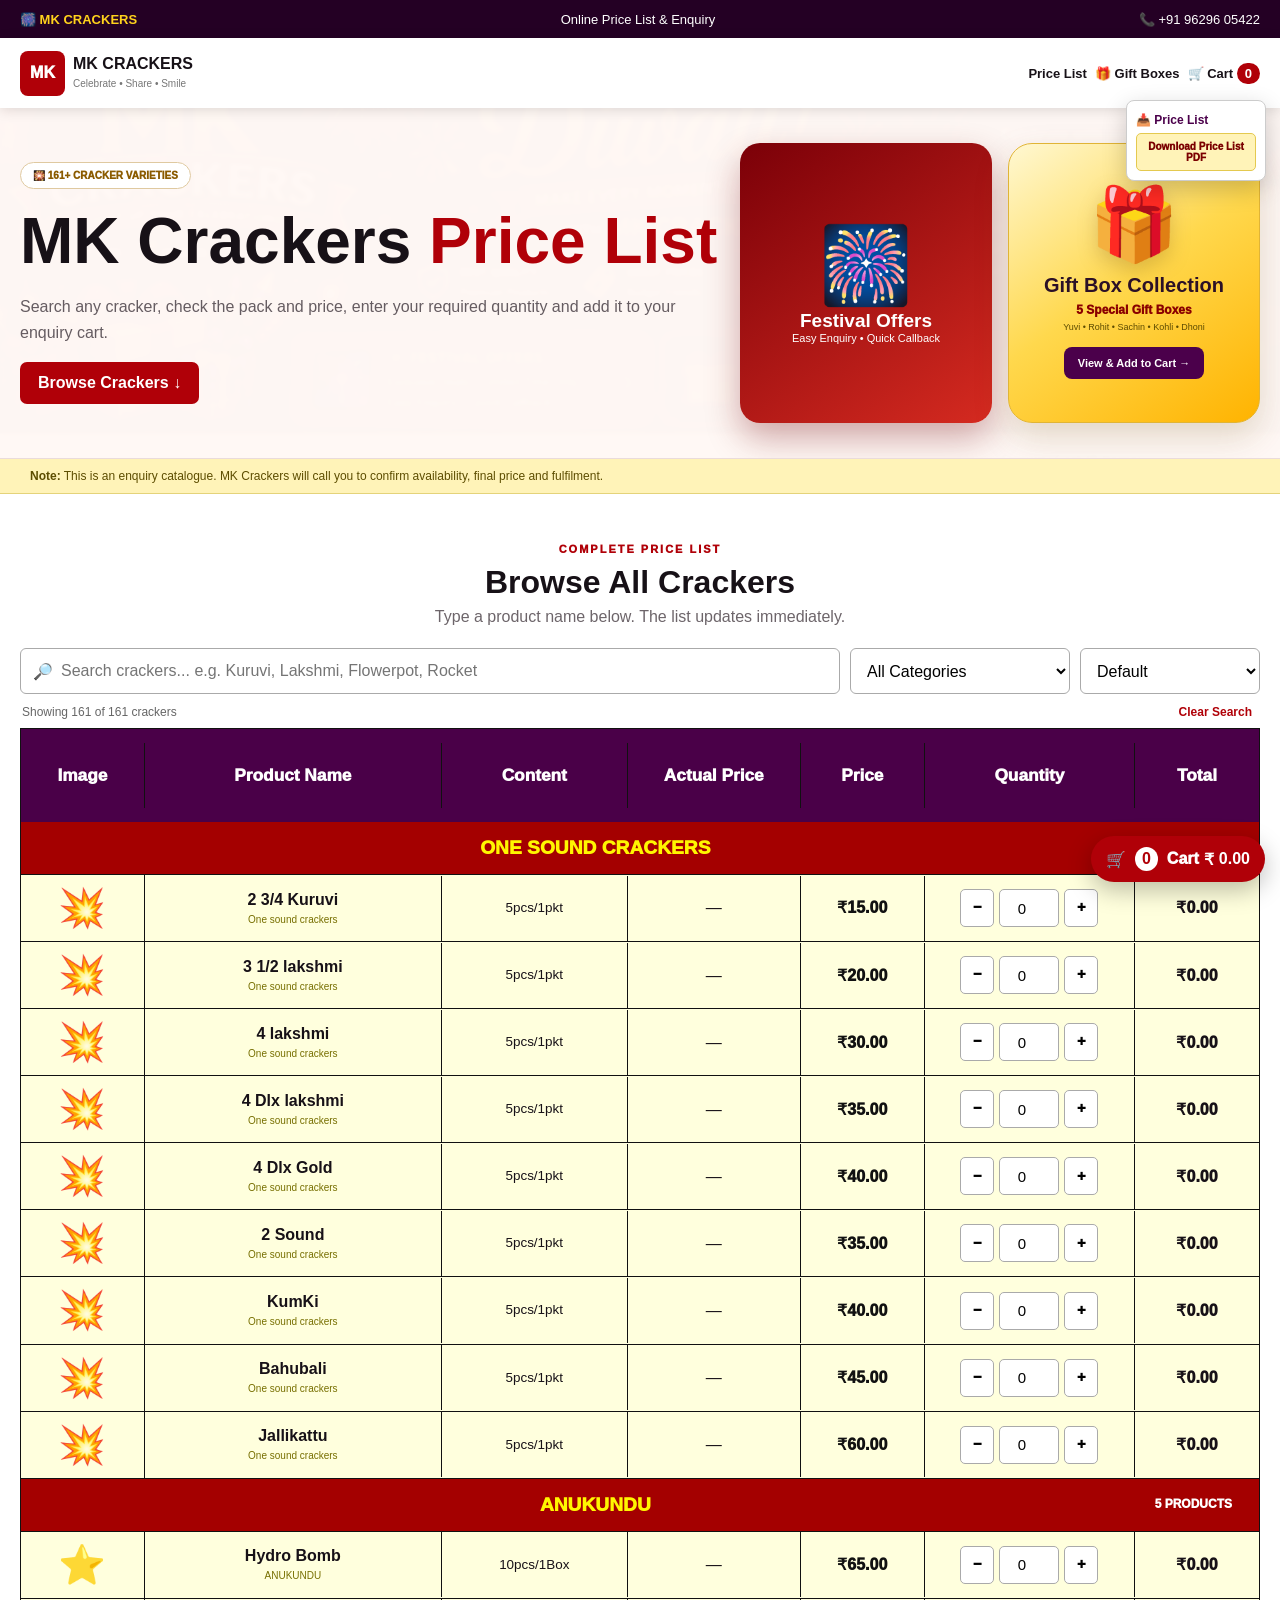
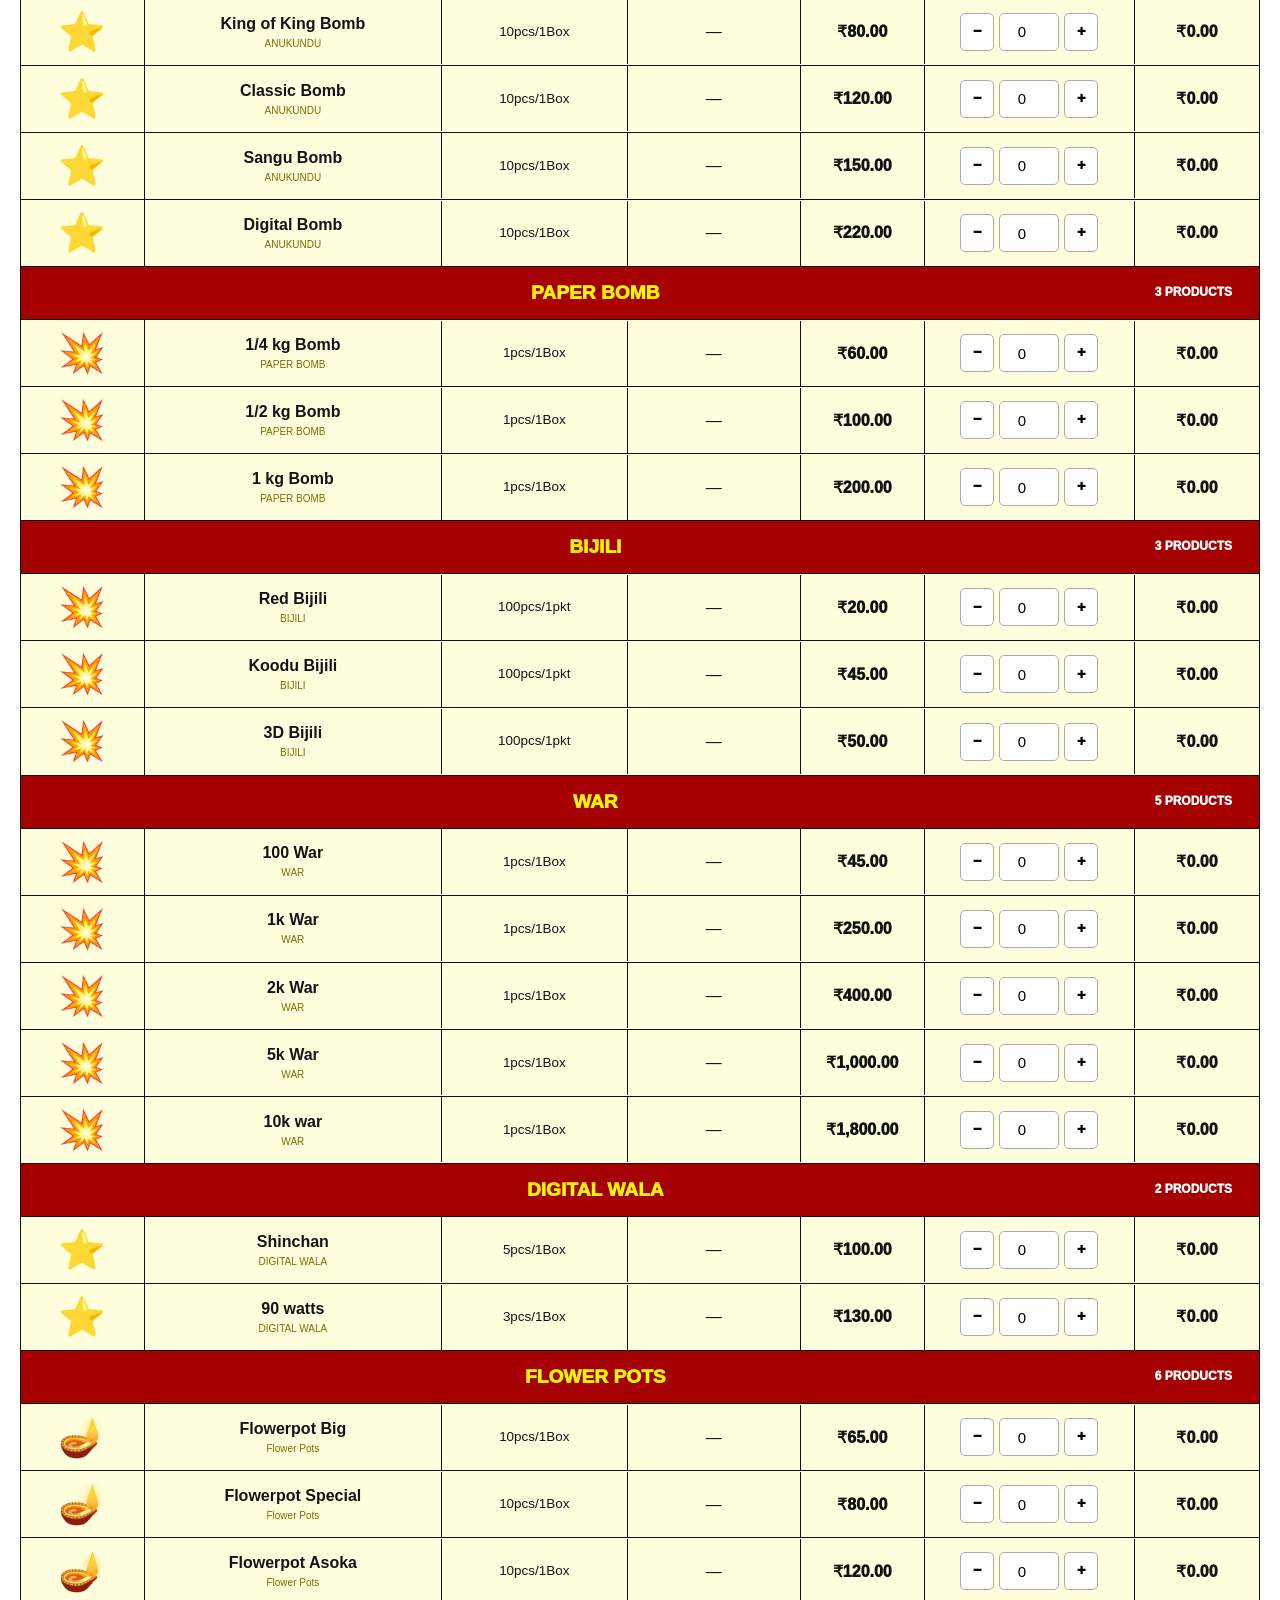
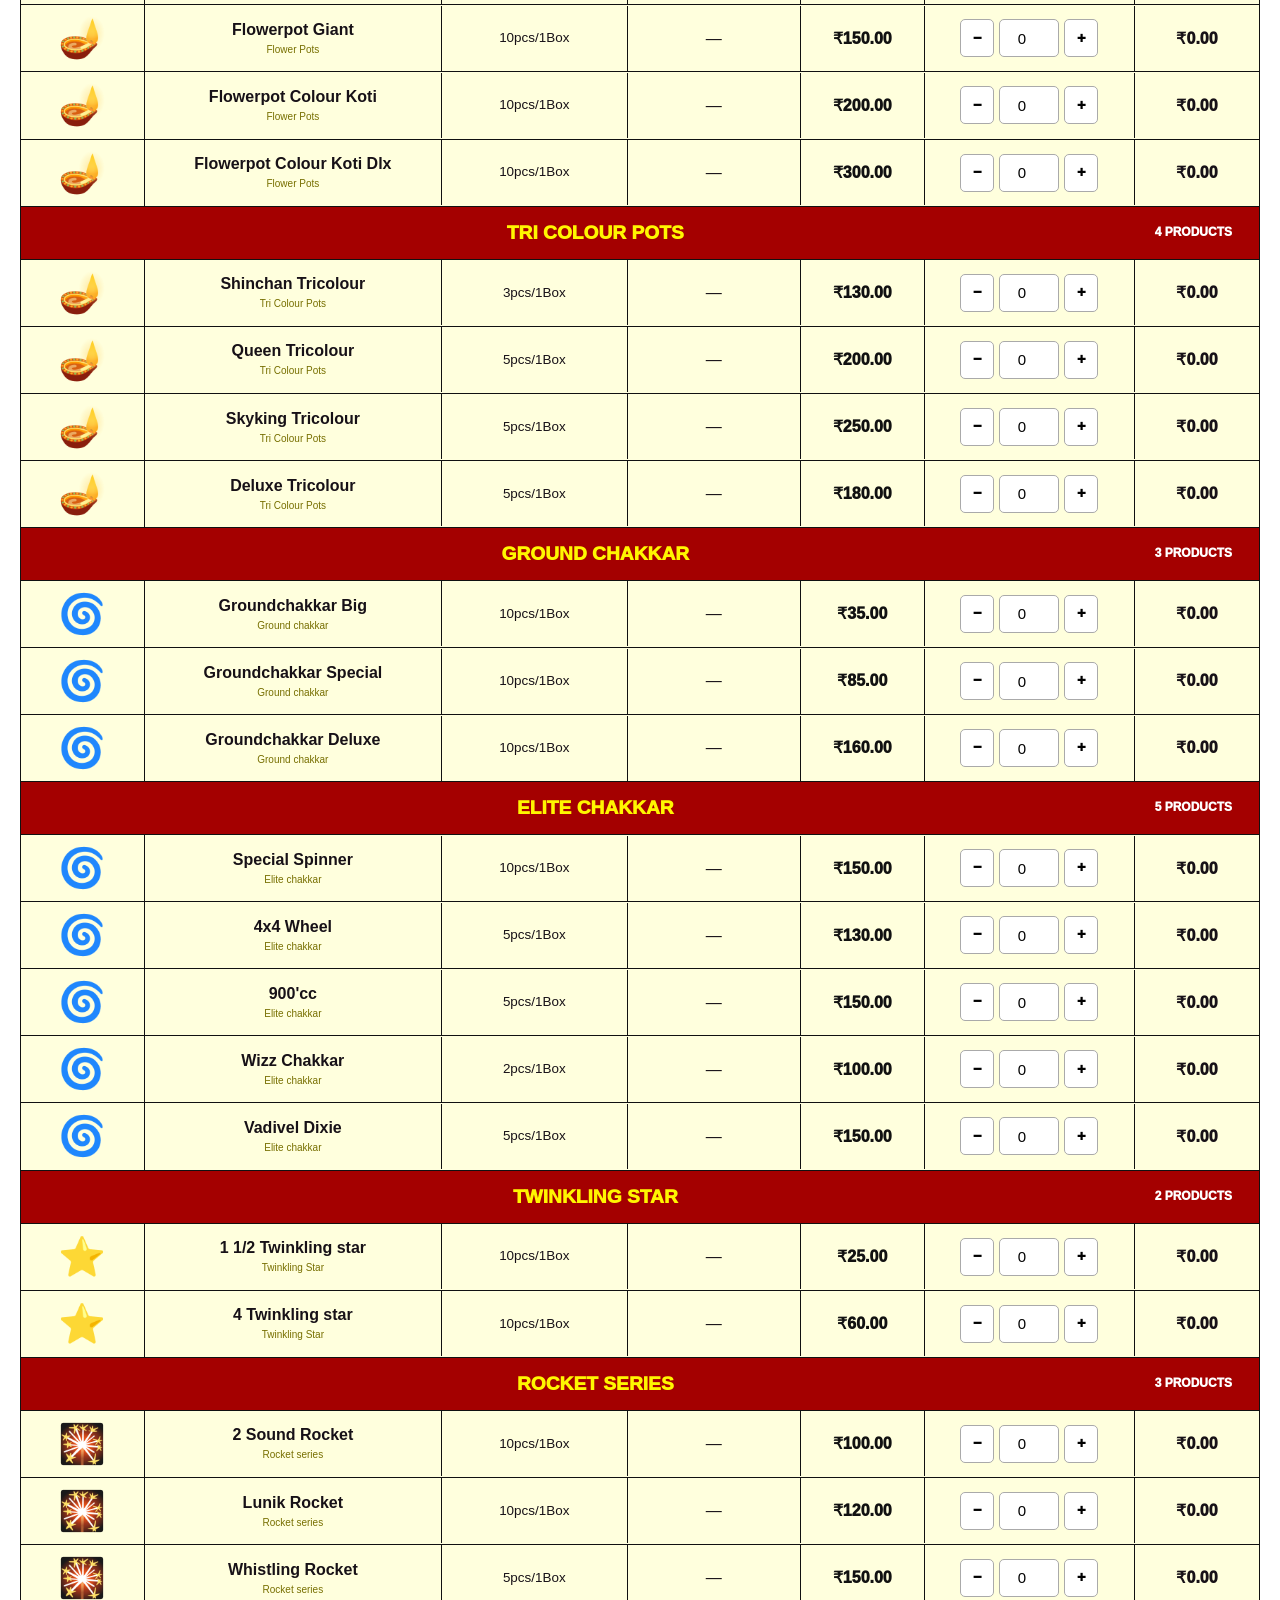
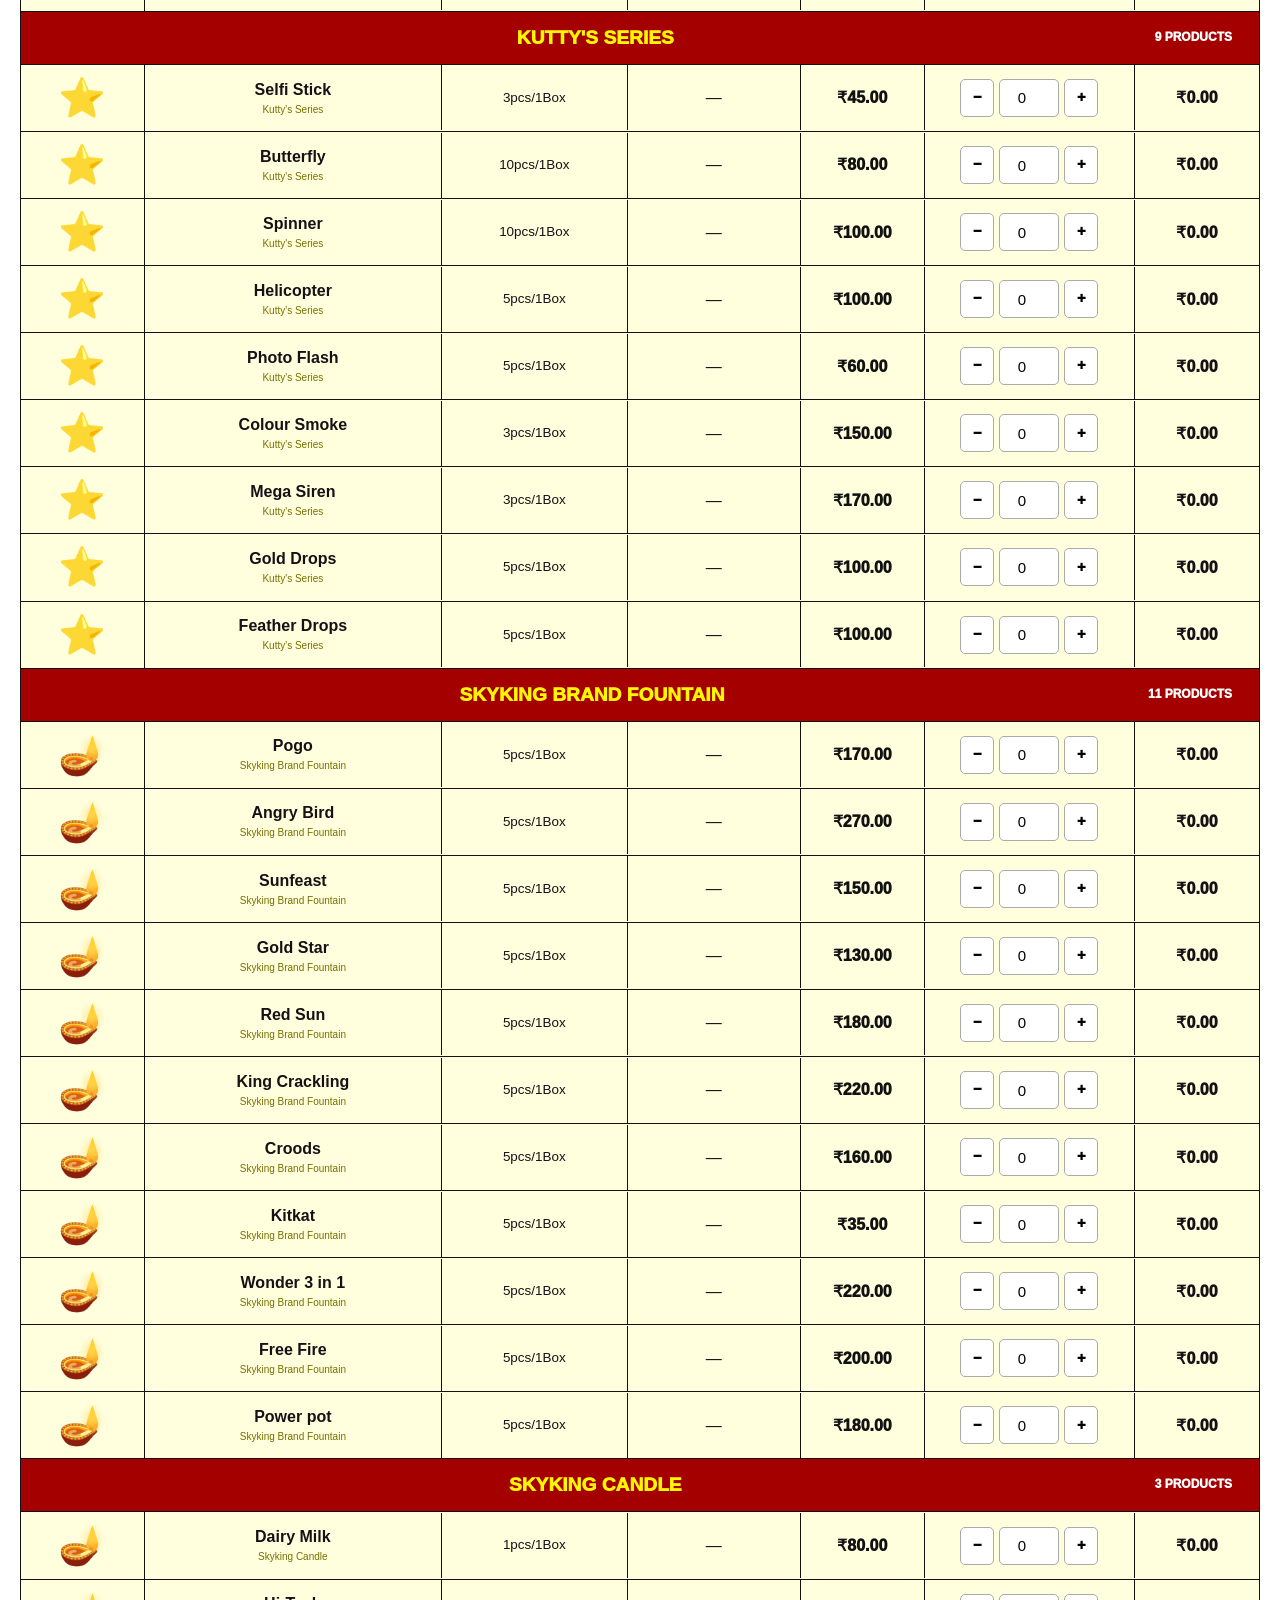
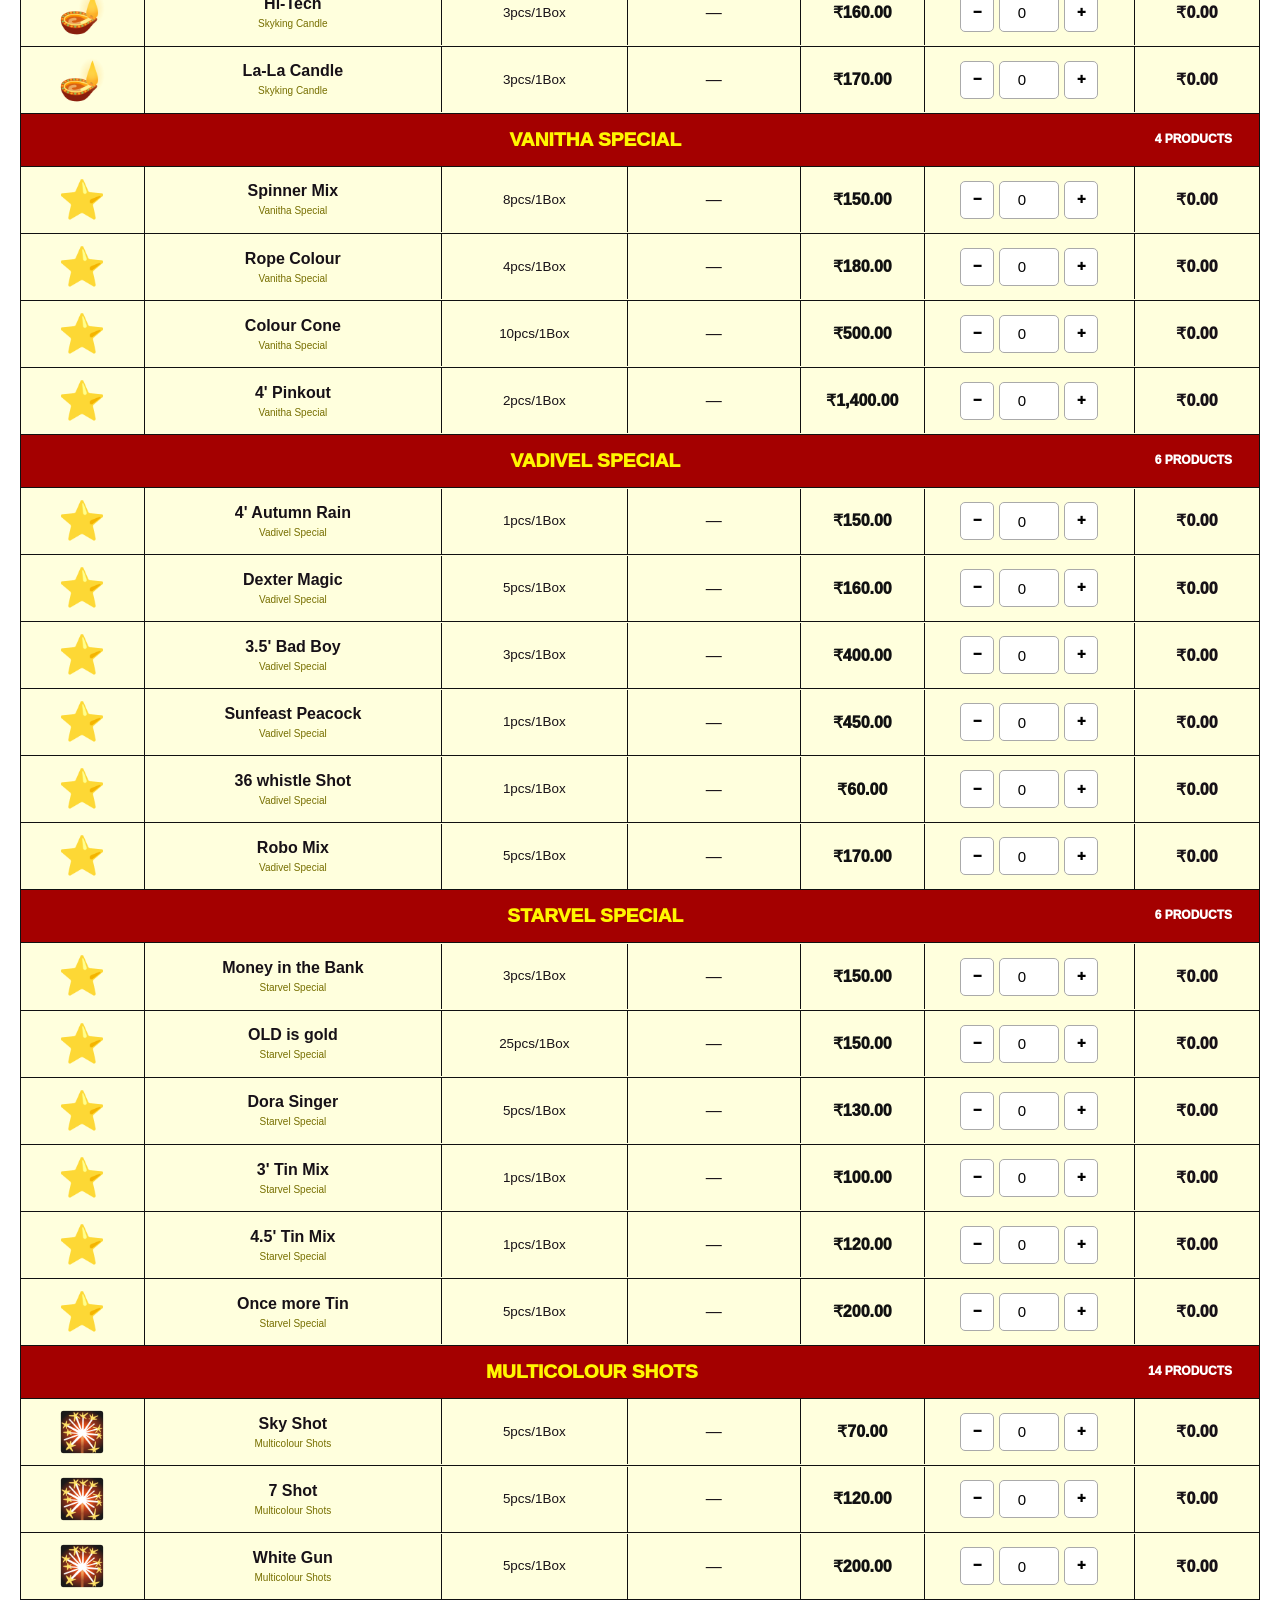
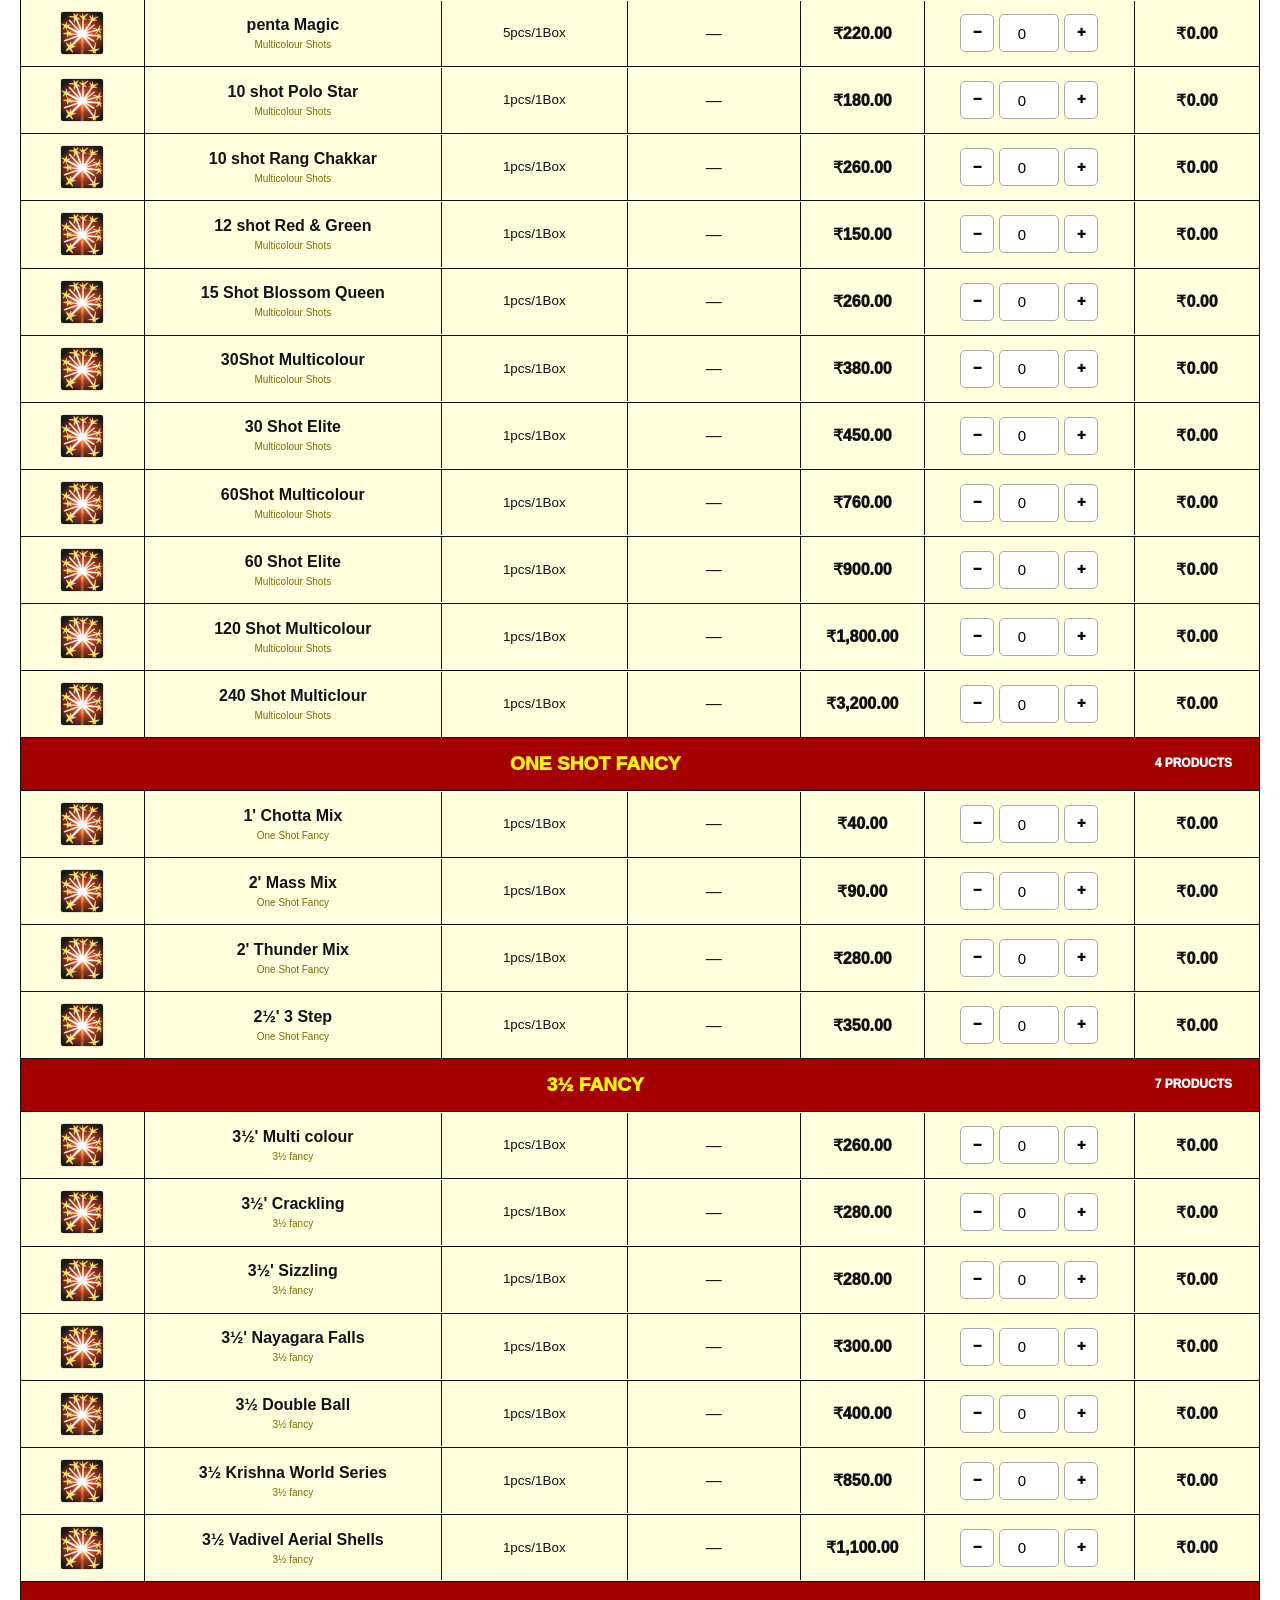
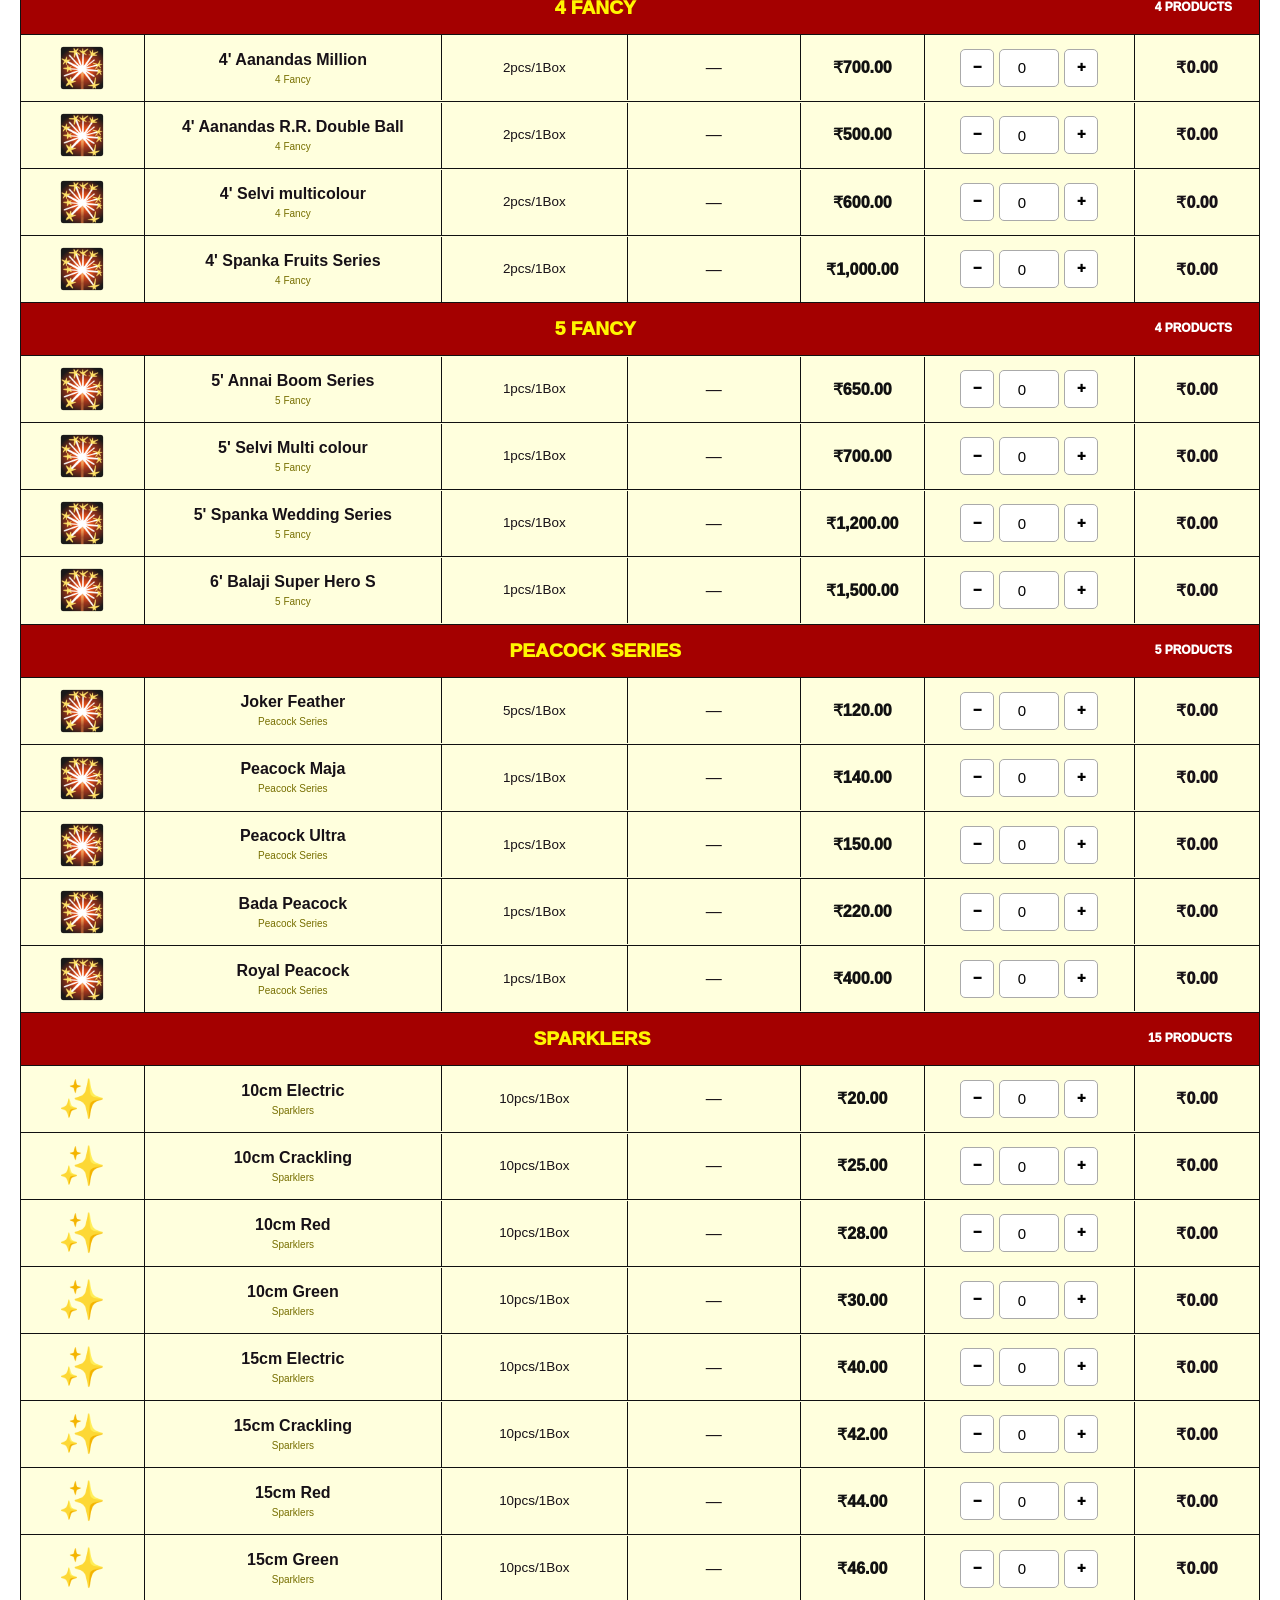
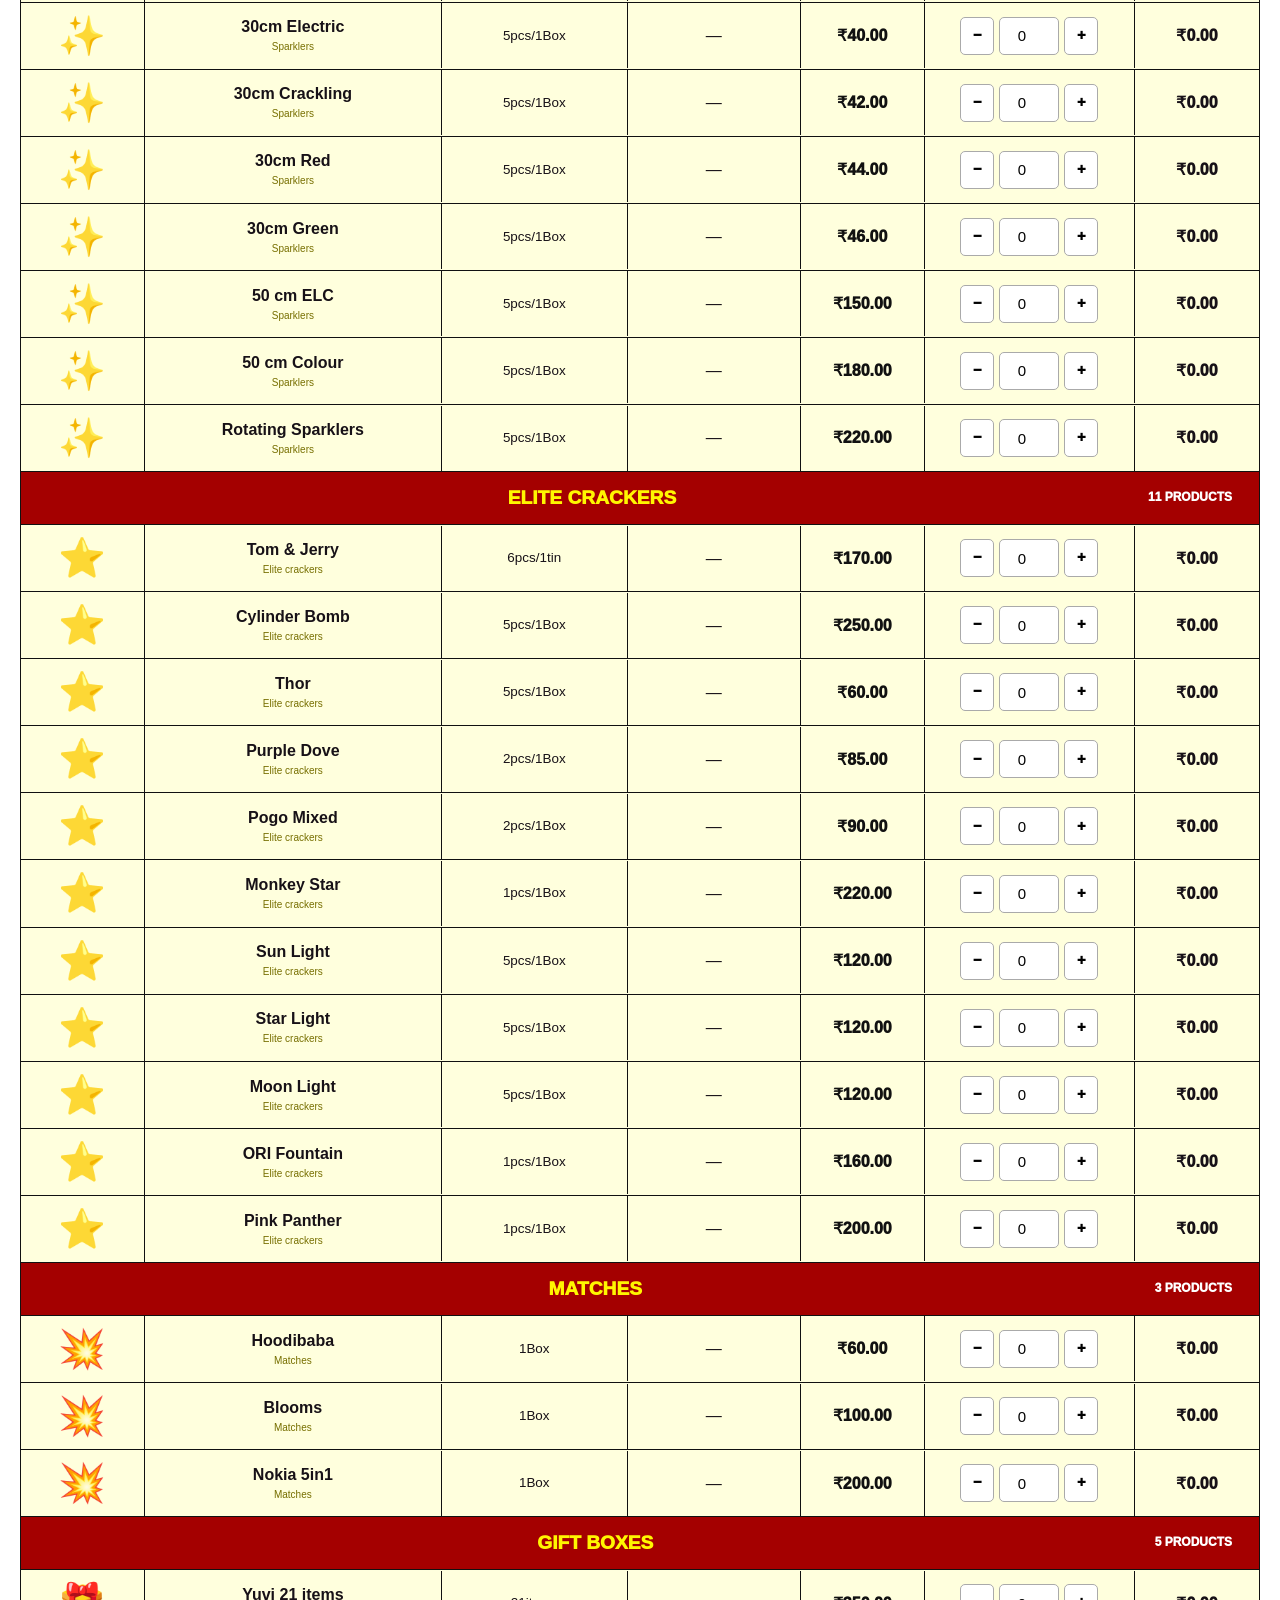
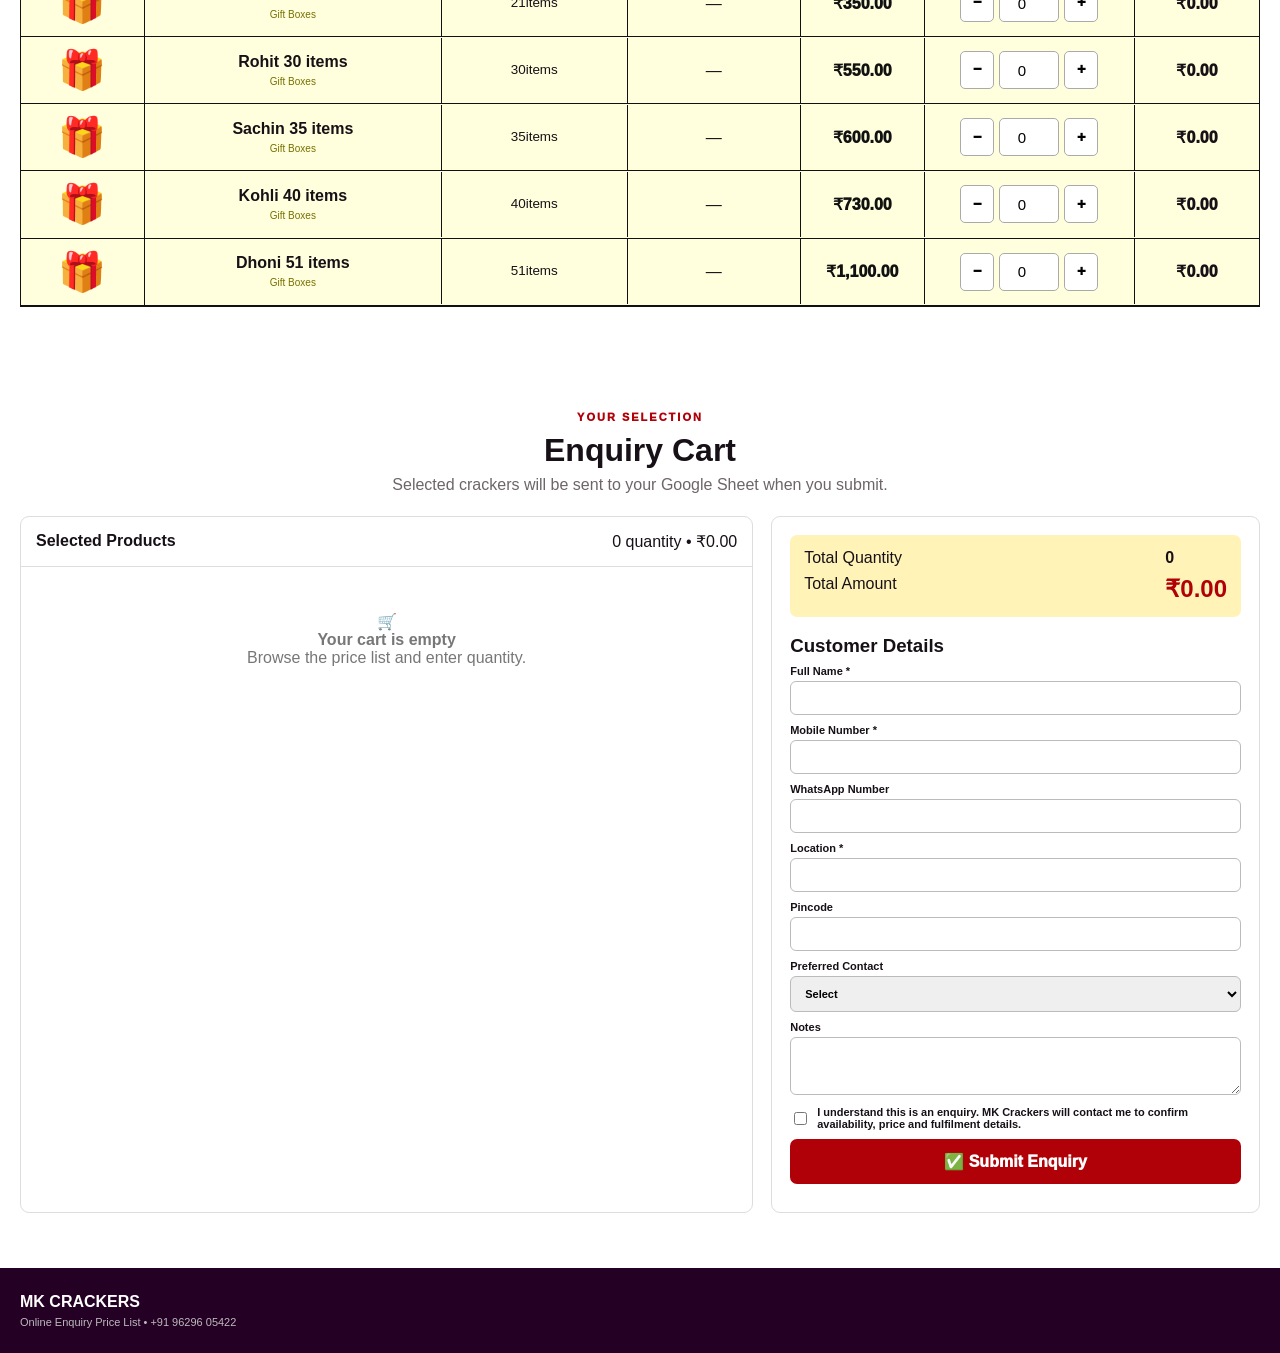
==== index.html @ d544cf17 "Add files via upload" ====
<!doctype html>
<html lang="en">
<head>
<meta charset="utf-8">
<meta name="viewport" content="width=device-width,initial-scale=1">
<title>MK Crackers | Price List</title>
<link rel="stylesheet" href="style.css">

<style>
/* ===== FESTIVAL OFFERS + GIFT BOX SIDE CARD ===== */
.hero-inner{display:grid!important;grid-template-columns:1fr 520px!important;gap:22px!important;align-items:center!important}
.hero-side-cards{display:grid;grid-template-columns:1fr 1fr;gap:16px;align-items:stretch}
.hero-side-cards .hero-art{width:auto;height:280px;min-width:0}
.gift-hero-card{
height:280px;border-radius:24px;border:1px solid #e0b436;
background:linear-gradient(145deg,#fff8d2 0%,#ffd84d 48%,#ffb300 100%);
color:#2b1027;display:flex;flex-direction:column;align-items:center;justify-content:center;
text-align:center;padding:20px;position:relative;overflow:hidden;
box-shadow:0 15px 35px rgba(105,70,0,.18);transition:.25s
}
.gift-hero-card:hover{transform:translateY(-6px) scale(1.01);box-shadow:0 20px 45px rgba(105,70,0,.28)}
.gift-hero-icon{font-size:72px;line-height:1;filter:drop-shadow(0 8px 10px rgba(80,40,0,.2));z-index:1}
.gift-hero-card strong{font-size:20px;margin-top:14px;z-index:1}
.gift-hero-card span{font-size:12px;font-weight:1000;color:#8a0000;margin-top:6px;z-index:1}
.gift-hero-card small{font-size:9px;color:#5d4b00;margin-top:5px;z-index:1}
.gift-hero-card b{margin-top:15px;background:#4b004b;color:#fff;padding:10px 14px;border-radius:8px;font-size:11px;z-index:1}
.gift-hero-glow{position:absolute;top:-20px;right:12px;font-size:35px;color:#fff;opacity:.8}
@media(max-width:1050px){.hero-inner{grid-template-columns:1fr!important}.hero-side-cards{max-width:620px;width:100%;margin:0 auto}}
@media(max-width:600px){.hero-side-cards{grid-template-columns:1fr}.hero-side-cards .hero-art,.gift-hero-card{height:230px}.gift-hero-icon{font-size:55px}}
</style>

<style id="mk-clean-diwali-background">
/* MK Crackers: festive artwork used ONLY as the page background */
html,body{max-width:100%;overflow-x:hidden}
body{
  background:
    linear-gradient(rgba(255,255,255,.91),rgba(255,255,255,.95)),
    url("mk-diwali-background.png") center top / cover fixed no-repeat !important;
}
.top-strip,.site-header{
  position:relative;
  z-index:30;
}
.hero{
  background:rgba(255,248,244,.88)!important;
  backdrop-filter:blur(2px);
}
.catalogue,.cart-section{
  position:relative;
  z-index:2;
}
.search-panel,.table-wrap,.cart-section{
  background:rgba(255,255,255,.96)!important;
}
.product-row{
  background:rgba(255,255,220,.97)!important;
}
.floating-download{
  z-index:40;
}
footer{
  position:relative;
  z-index:2;
}
@media(max-width:760px){
  body{
    background-attachment:scroll!important;
    background-position:center top!important;
    background-size:auto 760px!important;
  }
}
</style>

</head>
<body>
<div class="top-strip"><div class="container strip-inner">
  <b>🎆 MK CRACKERS</b><span>Online Price List & Enquiry</span>
  <a href="tel:+919629605422">📞 +91 96296 05422</a>
</div></div>

<header class="site-header"><div class="container header-inner">
  <a class="logo" href="#top"><div class="logo-mark">MK</div><div><strong>MK CRACKERS</strong><small>Celebrate • Share • Smile</small></div></a>
  <nav>
    <a href="#catalogue">Price List</a>
    <a href="gift-boxes.html">🎁 Gift Boxes</a>
    <a href="#cart">🛒 Cart <b id="navCount">0</b></a>
  </nav>
  <button class="menu" id="menuBtn">☰</button>
</div></header>



<section class="hero" id="top">
  <div class="container hero-inner">
    <div>
      <div class="badge">🎇 161+ CRACKER VARIETIES</div>
      <h1>MK Crackers <span>Price List</span></h1>
      <p>Search any cracker, check the pack and price, enter your required quantity and add it to your enquiry cart.</p>
      <a class="primary" href="#catalogue">Browse Crackers ↓</a>
    </div>
    <div class="hero-side-cards">
      <div class="hero-art">🎆<strong>Festival Offers</strong><small>Easy Enquiry • Quick Callback</small></div>
      <a class="gift-hero-card" href="gift-boxes.html" aria-label="Open Gift Box Collection">
        <div class="gift-hero-glow">✦</div>
        <div class="gift-hero-icon">🎁</div>
        <strong>Gift Box Collection</strong>
        <span>5 Special Gift Boxes</span>
        <small>Yuvi • Rohit • Sachin • Kohli • Dhoni</small>
        <b>View &amp; Add to Cart →</b>
      </a>
    </div>
  </div>
</section>

<div class="notice"><div class="container">
  <b>Note:</b> This is an enquiry catalogue. MK Crackers will call you to confirm availability, final price and fulfilment.
</div></div>

<section id="catalogue" class="catalogue">
<div class="container">
  <div class="title">
    <span>COMPLETE PRICE LIST</span>
    <h2>Browse All Crackers</h2>
    <p>Type a product name below. The list updates immediately.</p>
  </div>

  <div class="search-panel">
    <div class="search-box">🔎 <input id="search" type="search" autocomplete="off" placeholder="Search crackers... e.g. Kuruvi, Lakshmi, Flowerpot, Rocket"></div>
    <select id="category"><option value="all">All Categories</option></select>
    <select id="sort">
      <option value="default">Default</option>
      <option value="az">Name A-Z</option>
      <option value="low">Price Low → High</option>
      <option value="high">Price High → Low</option>
    </select>
  </div>

  <div class="result-info"><span id="resultCount"></span><button id="clearSearch" type="button">Clear Search</button></div>

  <div class="table-wrap" aria-label="MK Crackers Price List">
    <div class="table-head">
      <div>Image</div><div>Product Name</div><div>Content</div><div>Actual Price</div><div>Price</div><div>Quantity</div><div>Total</div>
    </div>
    <div id="productList"></div>
    <div id="dataError" style="display:none;padding:20px;background:#fff0f0;color:#900;text-align:center;font-weight:800">
      Product list could not be loaded. Please make sure <b>products.js</b> is uploaded in the same folder as <b>index.html</b>.
    </div>
  </div>
</div>
</section>

<section id="cart" class="cart-section">
<div class="container">
  <div class="title"><span>YOUR SELECTION</span><h2>Enquiry Cart</h2><p>Selected crackers will be sent to your Google Sheet when you submit.</p></div>
  <div class="cart-layout">
    <div class="cart-box">
      <div class="cart-header"><b>Selected Products</b><span id="cartSummary">0 items</span></div>
      <div id="cartItems"></div>
      <div id="emptyCart" class="empty">🛒<b>Your cart is empty</b><span>Browse the price list and enter quantity.</span></div>
    </div>
    <div class="checkout">
      <div class="totals"><span>Total Quantity</span><b id="totalQty">0</b><span>Total Amount</span><strong>₹<i id="grandTotal">0.00</i></strong></div>
      <h3>Customer Details</h3>
      <form id="enquiryForm">
        <label>Full Name *<input name="name" required></label>
        <label>Mobile Number *<input name="mobile" required inputmode="tel"></label>
        <label>WhatsApp Number<input name="whatsapp" inputmode="tel"></label>
        <label>Location *<input name="location" required></label>
        <label>Pincode<input name="pincode" inputmode="numeric"></label>
        <label>Preferred Contact<select name="contactPreference" required><option value="">Select</option><option>Phone Call</option><option>WhatsApp</option></select></label>
        <label>Notes<textarea name="notes" rows="3"></textarea></label>
        <label class="agree"><input type="checkbox" required><span>I understand this is an enquiry. MK Crackers will contact me to confirm availability, price and fulfilment details.</span></label>
        <button class="submit" type="submit">✅ Submit Enquiry</button>
      </form>
      <div id="result"></div>
    </div>
  </div>
</div>
</section>

<div class="floating-download">
  <b>📥 Price List</b>
  
  <a href="MK-Crackers-Price-List.pdf" download>Download Price List PDF</a>
</div>
<div class="floating-cart"><a href="#cart">🛒 <b id="floatCount">0</b> <span>Cart</span> ₹<strong id="floatTotal">0</strong></a></div>

<footer><div class="container"><b>MK CRACKERS</b><span>Online Enquiry Price List • +91 96296 05422</span></div></footer>

<script src="products.js"></script>
<script src="app.js"></script>
</body>
</html>
---- style.css ----
*{box-sizing:border-box}:root{--red:#b00008;--deep:#4b004b;--gold:#ffd21c;--yellow:#ffff75;--line:#222;--muted:#555}
body{margin:0;font-family:Arial,Helvetica,sans-serif;color:#171117;background:#fff}
a{text-decoration:none;color:inherit}button,input,select,textarea{font:inherit}
.container{width:100%;max-width:1450px;margin:auto;padding:0 18px}
.top-strip{background:#240024;color:#fff;font-size:13px}.strip-inner{height:38px;display:flex;justify-content:space-between;align-items:center}.strip-inner b{color:#ffd21c}
.site-header{background:#fff;position:sticky;top:0;z-index:50;box-shadow:0 2px 12px #0002}.header-inner{height:70px;display:flex;align-items:center;justify-content:space-between}
.logo{display:flex;gap:10px;align-items:center}.logo-mark{width:45px;height:45px;background:#b00008;color:#fff;border-radius:8px;display:grid;place-items:center;font-weight:1000}.logo strong{display:block}.logo small{color:#777;font-size:10px}nav{display:flex;gap:24px;font-weight:900;font-size:13px}nav b{background:#b00008;color:#fff;padding:3px 8px;border-radius:20px}.menu{display:none;border:0;background:none;font-size:25px}
.hero{background:linear-gradient(135deg,#fffbe8,#ffe8e8);border-bottom:1px solid #eadbdb}.hero-inner{min-height:300px;display:flex;justify-content:space-between;align-items:center;padding-top:35px;padding-bottom:35px}.badge{display:inline-block;background:#fff;border:1px solid #dfc9a0;border-radius:20px;padding:7px 12px;color:#8b5b00;font-size:10px;font-weight:1000}.hero h1{font-size:clamp(38px,5vw,64px);margin:15px 0 10px}.hero h1 span{color:#b00008}.hero p{max-width:680px;color:#655c61;line-height:1.6}.primary{display:inline-block;background:#b00008;color:#fff;padding:12px 18px;border-radius:7px;font-weight:900}.hero-art{width:280px;height:210px;border-radius:20px;background:linear-gradient(145deg,#7b0008,#d52a20);color:#fff;display:grid;place-items:center;align-content:center;font-size:75px;box-shadow:0 15px 35px #70000855}.hero-art strong{font-size:19px}.hero-art small{font-size:11px}
.notice{background:#fff3b8;border-bottom:1px solid #e4d37a;padding:10px;font-size:12px;color:#5d4d00}
.catalogue{padding:45px 0;background:#fff}.title{text-align:center;margin-bottom:22px}.title span{color:#b00008;font-size:11px;font-weight:1000;letter-spacing:2px}.title h2{margin:7px 0;font-size:32px}.title p{margin:0;color:#6d656a}
.search-panel{display:grid;grid-template-columns:1fr 220px 190px;gap:10px;margin-bottom:10px}.search-box{border:1px solid #aaa;border-radius:6px;padding:0 12px;display:flex;align-items:center;background:#fff}.search-box input{border:0;outline:0;width:100%;padding:13px 8px}.search-panel select{border:1px solid #aaa;border-radius:6px;padding:12px;background:#fff}
.result-info{display:flex;justify-content:space-between;align-items:center;margin:8px 0;font-size:12px;color:#666}.result-info button{border:0;background:none;color:#b00008;font-weight:900;cursor:pointer}
.table-wrap{border:1px solid #111;overflow:hidden}.table-head,.product-row{display:grid;grid-template-columns:130px minmax(260px,1.8fr) 180px 170px 130px 300px 140px;align-items:center}
.table-head{background:#4a0048;color:#fff;font-size:22px;font-weight:1000;text-align:center;padding:14px 0}.table-head>div,.product-row>div{border-right:1px solid #111;min-height:65px;display:flex;align-items:center;justify-content:center}.table-head>div:last-child,.product-row>div:last-child{border-right:0}
.category-head{grid-column:1/-1;background:#a40000;color:#fff600;text-align:center;font-size:21px;font-weight:1000;padding:15px;border-bottom:1px solid #111;text-transform:uppercase}.category-head span{float:right;font-size:12px;color:#fff;margin:3px 12px 0 0}
.product-row{background:#ffff7a;border-bottom:1px solid #111;font-size:18px}.product-row>div{padding:10px}.prod-img{font-size:48px}.prod-name{flex-direction:column;text-align:center;line-height:1.25}.prod-name small{font-size:10px;color:#776f00;margin-top:4px}.content{font-size:16px}.actual{font-size:18px}.actual s{color:#111}.price{font-size:20px;font-weight:1000;color:#111}.qty-control{display:flex!important;gap:8px}.qty-control button{width:35px;height:38px;border:1px solid #aaa;background:#fff;border-radius:5px;font-weight:1000;cursor:pointer}.qty-control input{width:100px;height:38px;border:1px solid #aaa;border-radius:5px;text-align:center;background:#fff;font-size:17px}.line-total{font-weight:1000}.no-results{padding:40px;text-align:center;background:#fff9d0}
.cart-section{padding:55px 0;background:#fff7f7}.cart-layout{display:grid;grid-template-columns:1.2fr .8fr;gap:18px}.cart-box,.checkout{background:#fff;border:1px solid #ddd;border-radius:9px}.cart-header{padding:15px;border-bottom:1px solid #ddd;display:flex;justify-content:space-between}.cart-row{display:grid;grid-template-columns:1fr 150px 120px 30px;gap:10px;align-items:center;padding:12px;border-bottom:1px solid #eee}.cart-row small{display:block;color:#777;margin-top:3px}.remove{border:0;background:none;color:#b00008;font-size:20px;cursor:pointer}.empty{display:flex;flex-direction:column;align-items:center;padding:45px;color:#777}.checkout{padding:18px}.totals{display:grid;grid-template-columns:1fr auto;gap:8px;background:#fff3b8;padding:14px;border-radius:7px}.totals strong{color:#b00008;font-size:24px}.totals i{font-style:normal}.checkout h3{margin-bottom:8px}.checkout form{display:grid;gap:9px}.checkout label{font-size:11px;font-weight:900}.checkout input,.checkout select,.checkout textarea{width:100%;padding:10px;border:1px solid #bbb;border-radius:6px;margin-top:4px}.agree{display:flex!important;gap:7px}.agree input{width:auto}.submit{border:0;background:#b00008;color:#fff;padding:13px;border-radius:7px;font-weight:1000;cursor:pointer}#result{margin-top:10px;color:#146c35;font-size:12px}
.floating-download{position:fixed;right:15px;top:145px;z-index:70;width:145px;background:#fff;border:1px solid #ccc;border-radius:8px;box-shadow:0 8px 25px #0003;padding:9px}.floating-download b{font-size:12px;color:#4b004b}.floating-download a{display:block;text-align:center;background:#fff3b8;color:#7b0000;border:1px solid #e4c94f;border-radius:5px;padding:7px;margin-top:5px;font-size:10px;font-weight:1000}
.floating-cart{position:fixed;right:15px;bottom:18px;z-index:70}.floating-cart a{background:#b00008;color:#fff;border-radius:30px;padding:11px 15px;box-shadow:0 8px 25px #0004;font-weight:1000}.floating-cart b{background:#fff;color:#b00008;border-radius:50%;padding:3px 7px;margin:0 4px}
footer{background:#250025;color:#fff;padding:25px 0}footer span{display:block;color:#bbb;font-size:11px;margin-top:5px}
@media(max-width:1000px){.table-head,.product-row{grid-template-columns:90px minmax(190px,1.5fr) 120px 110px 90px 190px 100px}.table-head{font-size:15px}.product-row{font-size:14px}.gift-grid{grid-template-columns:repeat(3,1fr)}}
@media(max-width:760px){.hero-inner{flex-direction:column;align-items:flex-start}.hero-art{display:none}.search-panel{grid-template-columns:1fr}.table-wrap{overflow-x:auto}.table-head,.product-row{width:1100px}.cart-layout{grid-template-columns:1fr}.floating-download{right:8px;top:auto;bottom:80px;width:125px}.menu{display:block}nav{display:none}nav.show{display:flex;position:absolute;right:3%;top:70px;background:#fff;padding:14px;flex-direction:column;border:1px solid #ddd;border-radius:8px}.strip-inner span{display:none}}


/* ===== MK CRACKERS PERFECT SCREEN / RESPONSIVE PRICE LIST ===== */
html,body{width:100%;max-width:100%;overflow-x:hidden}
body{zoom:1}
.container{width:100%;max-width:1500px;margin:0 auto;padding-left:20px;padding-right:20px}
.site-header .container{max-width:1500px}
.catalogue{width:100%;overflow:hidden}
.table-wrap{width:100%;max-width:100%;overflow-x:auto;-webkit-overflow-scrolling:touch}
.table-head,.product-row{
  width:100%;
  min-width:0;
  grid-template-columns:10% 24% 15% 14% 10% 17% 10%;
}
.table-head>div,.product-row>div{min-width:0;padding:10px 8px}
.table-head{font-size:clamp(13px,1.35vw,20px);line-height:1.15}
.product-row{font-size:clamp(12px,1.15vw,17px);line-height:1.2}
.prod-img{font-size:clamp(30px,3vw,48px)}
.prod-name b{font-size:clamp(12px,1.25vw,18px);word-break:break-word}
.prod-name small{font-size:10px}
.content{font-size:clamp(11px,1.05vw,15px);text-align:center;word-break:break-word}
.actual,.price,.line-total{font-size:clamp(12px,1.25vw,18px);white-space:nowrap}
.price,.line-total{font-weight:1000}
.qty-control{gap:5px!important;min-width:0}
.qty-control button{width:34px;height:38px;flex:0 0 34px}
.qty-control input{width:60px;min-width:40px;height:38px;padding:4px;font-size:15px}
.category-head{width:100%;font-size:clamp(14px,1.5vw,20px)}
.floating-download{right:14px;top:100px;width:140px}
.search-panel{width:100%;grid-template-columns:minmax(0,1fr) 220px 180px}
.search-box{min-width:0}
.search-box input{min-width:0}
.result-info{padding:0 2px}
.cart-section{width:100%;overflow:hidden}
.cart-layout{width:100%}

@media (max-width:1200px) and (min-width:761px){
  .container{padding-left:14px;padding-right:14px}
  .table-head,.product-row{grid-template-columns:9% 23% 14% 13% 10% 21% 10%}
  .qty-control input{width:52px}
  .qty-control button{width:30px;flex-basis:30px}
  .search-panel{grid-template-columns:minmax(0,1fr) 190px 160px}
}
@media (max-width:760px){
  .container{padding-left:10px;padding-right:10px}
  .search-panel{grid-template-columns:1fr}
  .table-wrap{border-radius:4px}
  .table-head,.product-row{
    width:100%;
    grid-template-columns:17% 29% 17% 12% 12% 13%;
  }
  .table-head>div:nth-child(7),.product-row>div:nth-child(7){display:none}
  .product-row{font-size:12px}
  .prod-img{font-size:30px}
  .qty-control input{width:42px}
  .qty-control button{width:27px;flex-basis:27px;height:34px}
  .floating-download{right:8px;top:auto;bottom:76px;width:125px}
}


/* =========================================================
   MK CRACKERS — FINAL MOBILE / TABLET RESPONSIVE LAYER
   ========================================================= */
*{box-sizing:border-box}
html{width:100%;max-width:100%;overflow-x:hidden}
body{width:100%;min-width:0;overflow-x:hidden}
img{max-width:100%;height:auto}
a,button,input,select,textarea{touch-action:manipulation}

/* Header */
.top-strip{width:100%;overflow:hidden}
.strip-inner{min-height:34px;display:flex;align-items:center;justify-content:space-between;gap:10px;white-space:nowrap}
.site-header{width:100%}
.header-inner{min-height:68px;display:flex;align-items:center;gap:12px;position:relative}
.logo{min-width:0;display:flex;align-items:center;gap:8px}
.logo-mark{flex:0 0 auto}
.logo strong,.logo small{white-space:nowrap}
nav{display:flex;align-items:center;gap:8px}
nav a{white-space:nowrap}
.menu{display:none;margin-left:auto;border:1px solid #ddd;background:#fff;border-radius:8px;padding:9px 11px;font-size:20px}

/* Hero */
.hero{width:100%;overflow:hidden}
.hero-inner{width:100%;min-width:0}
.hero-inner>div:first-child{min-width:0}
.hero h1{overflow-wrap:anywhere}
.hero p{max-width:680px}
.hero-side-cards{width:100%;min-width:0}
.hero-art,.gift-hero-card{min-width:0}

/* Search controls */
.search-panel{width:100%;min-width:0}
.search-box{width:100%;min-width:0}
.search-box input{width:100%;min-width:0}
.search-panel select{min-width:0;max-width:100%}
.result-info{display:flex;align-items:center;justify-content:space-between;gap:10px;flex-wrap:wrap}

/* Catalogue desktop table remains intact on larger screens */
.table-wrap{width:100%;max-width:100%}
.table-head,.product-row{max-width:none}
.product-row{overflow:hidden}
.product-row>div{min-width:0}
.prod-name,.content{overflow:hidden}
.prod-name b,.prod-name small,.content{overflow-wrap:anywhere}

/* Floating controls */
.floating-download{max-width:calc(100vw - 20px)}
.floating-cart{max-width:calc(100vw - 20px)}
.floating-cart a{display:flex;align-items:center;gap:5px;white-space:nowrap}

/* Cart */
.cart-layout{width:100%;min-width:0}
.cart-box,.checkout{min-width:0}
.cart-row{min-width:0}
.cart-row>div:first-child{min-width:0;overflow-wrap:anywhere}

/* ---------- TABLET ---------- */
@media (max-width: 900px){
  .container{padding-left:14px;padding-right:14px}
  .header-inner{min-height:62px}
  .logo-mark{width:42px;height:42px}
  .logo strong{font-size:14px}
  .logo small{font-size:9px}
  nav{gap:4px}
  nav a{font-size:12px;padding:7px 8px}

  .hero{padding:28px 0}
  .hero-inner{gap:18px}
  .hero-side-cards{grid-template-columns:1fr 1fr}
  .hero-side-cards .hero-art,.gift-hero-card{height:230px}

  .search-panel{grid-template-columns:minmax(0,1fr) 190px!important}
  .search-panel #sort{grid-column:1/-1}

  .table-head,.product-row{
    grid-template-columns:70px minmax(150px,1.6fr) minmax(100px,1fr) 90px 80px 170px 90px!important;
  }
  .table-head{font-size:13px}
  .product-row{font-size:13px}
}

/* ---------- MOBILE ---------- */
@media (max-width: 600px){
  body{font-size:14px}
  .container{padding-left:10px;padding-right:10px}

  /* compact top strip */
  .strip-inner{min-height:30px;padding:0 10px;font-size:10px}
  .strip-inner span{display:none}
  .strip-inner>a{font-size:10px}

  /* mobile header */
  .header-inner{min-height:58px;padding-top:7px;padding-bottom:7px}
  .logo{gap:6px}
  .logo-mark{width:38px!important;height:38px!important;font-size:18px!important}
  .logo strong{font-size:13px}
  .logo small{font-size:8px}
  .menu{display:block!important}
  nav{display:none!important}
  nav.show{
    display:flex!important;
    position:absolute!important;
    right:10px!important;
    top:55px!important;
    z-index:100!important;
    width:190px!important;
    background:#fff!important;
    box-shadow:0 10px 30px #0003!important;
    border:1px solid #ddd!important;
    border-radius:12px!important;
    padding:8px!important;
    flex-direction:column!important;
    align-items:stretch!important;
  }
  nav.show a{display:block!important;padding:12px!important;font-size:13px!important;border-bottom:1px solid #eee}
  nav.show a:last-child{border-bottom:0}

  /* Hero: don't let the desktop composition squash the screen */
  .hero{padding:22px 0 18px!important}
  .hero-inner{display:flex!important;flex-direction:column!important;align-items:stretch!important;gap:14px!important}
  .hero-inner>div:first-child{text-align:center}
  .hero .badge{display:inline-block;font-size:10px}
  .hero h1{font-size:29px!important;line-height:1.05!important;margin:8px 0}
  .hero h1 span{display:inline}
  .hero p{font-size:12px;line-height:1.45;margin:8px auto;max-width:330px}
  .hero .primary{display:inline-block;padding:10px 15px;font-size:12px}
  .hero-side-cards{display:grid!important;grid-template-columns:1fr 1fr!important;gap:9px!important}
  .hero-side-cards .hero-art,.gift-hero-card{height:155px!important;border-radius:16px!important}
  .hero-side-cards .hero-art{font-size:45px}
  .hero-side-cards .hero-art strong{font-size:14px}
  .hero-side-cards .hero-art small{font-size:9px}
  .gift-hero-icon{font-size:45px!important}
  .gift-hero-card strong{font-size:14px!important;margin-top:7px!important}
  .gift-hero-card span{font-size:9px!important}
  .gift-hero-card small{font-size:8px!important}
  .gift-hero-card b{font-size:9px!important;margin-top:8px!important;padding:7px 8px!important}

  /* Note */
  .notice{font-size:11px;line-height:1.45}

  /* Catalogue heading */
  .catalogue .title{padding-top:20px}
  .catalogue .title h2{font-size:24px}
  .catalogue .title p{font-size:11px;line-height:1.4}

  /* Search becomes a clean stack */
  .search-panel{
    display:grid!important;
    grid-template-columns:1fr!important;
    gap:8px!important;
    padding:10px!important;
  }
  .search-box{height:44px}
  .search-box input{font-size:14px!important}
  .search-panel select{width:100%!important;height:42px!important;font-size:13px!important}
  .result-info{font-size:11px;padding:8px 2px}
  #clearSearch{font-size:11px}

  /* MOBILE PRODUCT CARDS — no horizontal scrolling */
  .table-wrap{
    width:100%!important;
    overflow:visible!important;
    border-radius:10px!important;
  }
  .table-head{display:none!important}
  .category-head{
    width:100%!important;
    min-width:0!important;
    font-size:13px!important;
    padding:10px!important;
    border-radius:7px!important;
    margin-top:8px!important;
  }
  .product-row{
    width:100%!important;
    min-width:0!important;
    display:grid!important;
    grid-template-columns:54px minmax(0,1fr) auto!important;
    grid-template-rows:auto auto auto!important;
    gap:5px 8px!important;
    padding:10px!important;
    margin:7px 0!important;
    border:1px solid #e7d5aa!important;
    border-radius:10px!important;
    background:#fffef2!important;
    box-shadow:0 2px 9px rgba(70,30,0,.06);
  }
  .product-row>div{padding:0!important;border:0!important;min-width:0!important}
  .prod-img{
    grid-column:1!important;grid-row:1 / span 2!important;
    display:flex!important;align-items:center!important;justify-content:center!important;
    font-size:34px!important;
  }
  .prod-name{
    grid-column:2!important;grid-row:1!important;text-align:left!important;
  }
  .prod-name b{font-size:14px!important;line-height:1.15!important}
  .prod-name small{font-size:9px!important;display:block;margin-top:2px}
  .content{
    grid-column:2!important;grid-row:2!important;text-align:left!important;
    font-size:10px!important;color:#756!important;
  }
  .actual{display:none!important}
  .price{
    grid-column:3!important;grid-row:1 / span 2!important;
    align-self:center!important;font-size:15px!important;color:#a9000a!important;
  }
  .qty-control{
    grid-column:1 / span 2!important;grid-row:3!important;
    justify-content:flex-start!important;width:max-content!important;max-width:100%!important;
    margin-top:2px!important;
  }
  .qty-control button{
    width:32px!important;height:34px!important;flex:0 0 32px!important;
    border-radius:7px!important;
  }
  .qty-control input{
    width:48px!important;height:34px!important;font-size:14px!important;
    border-radius:7px!important;
  }
  .line-total{
    grid-column:3!important;grid-row:3!important;align-self:center!important;
    font-size:13px!important;white-space:nowrap!important;
  }

  /* floating buttons become bottom controls without covering products */
  .floating-download{
    position:fixed!important;
    right:8px!important;bottom:68px!important;top:auto!important;
    width:120px!important;padding:7px!important;border-radius:9px!important;
  }
  .floating-download b{font-size:10px!important}
  .floating-download a{font-size:9px!important;padding:7px 5px!important}
  .floating-cart{
    left:8px!important;right:auto!important;bottom:10px!important;
  }
  .floating-cart a{padding:10px 13px!important;font-size:11px!important}

  /* Cart mobile */
  .cart-section{padding-bottom:85px}
  .cart-layout{grid-template-columns:1fr!important;gap:12px!important}
  .cart-box,.checkout{width:100%!important}
  .cart-header{padding:11px!important}
  .cart-row{
    display:grid!important;
    grid-template-columns:minmax(0,1fr) auto!important;
    gap:8px!important;
    padding:10px!important;
  }
  .cart-row .qty-control{grid-column:1!important}
  .cart-row>strong{grid-column:2!important;grid-row:2!important;align-self:center}
  .cart-row .remove{grid-column:2!important;grid-row:1!important}
  .checkout{padding:12px!important}
  .totals{grid-template-columns:1fr auto!important;font-size:12px}
  .totals strong{font-size:20px}
  .checkout form{gap:8px}
  .checkout input,.checkout select,.checkout textarea{font-size:14px!important;min-height:42px}
  .submit{width:100%;min-height:46px;font-size:14px}

  footer{padding:18px 0!important;font-size:12px}
}

/* Extra-small phones */
@media (max-width:380px){
  .hero h1{font-size:25px!important}
  .hero-side-cards .hero-art,.gift-hero-card{height:145px!important}
  .hero-side-cards .hero-art strong,.gift-hero-card strong{font-size:12px!important}
  .gift-hero-card b{font-size:8px!important}
  .product-row{grid-template-columns:48px minmax(0,1fr) auto!important;padding:8px!important}
  .price{font-size:14px!important}
  .qty-control button{width:29px!important;flex-basis:29px!important}
  .qty-control input{width:42px!important}
}
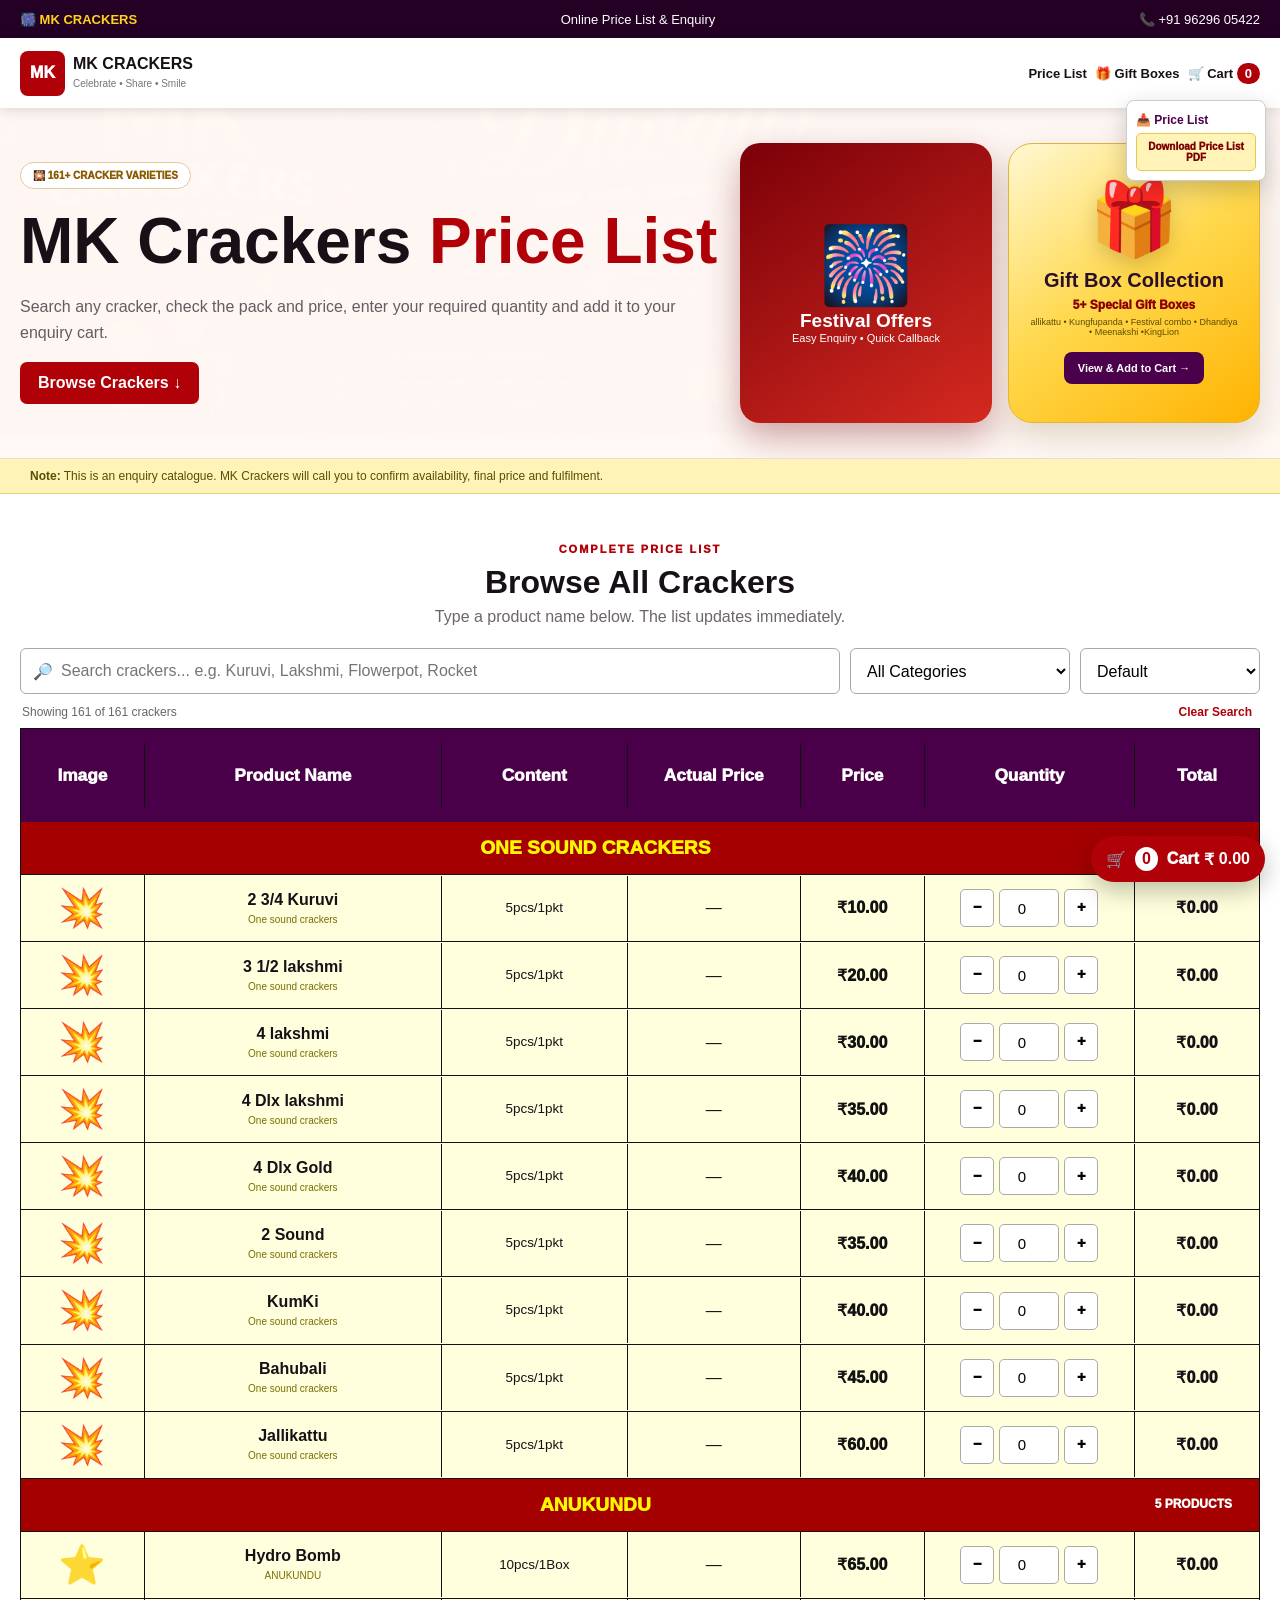
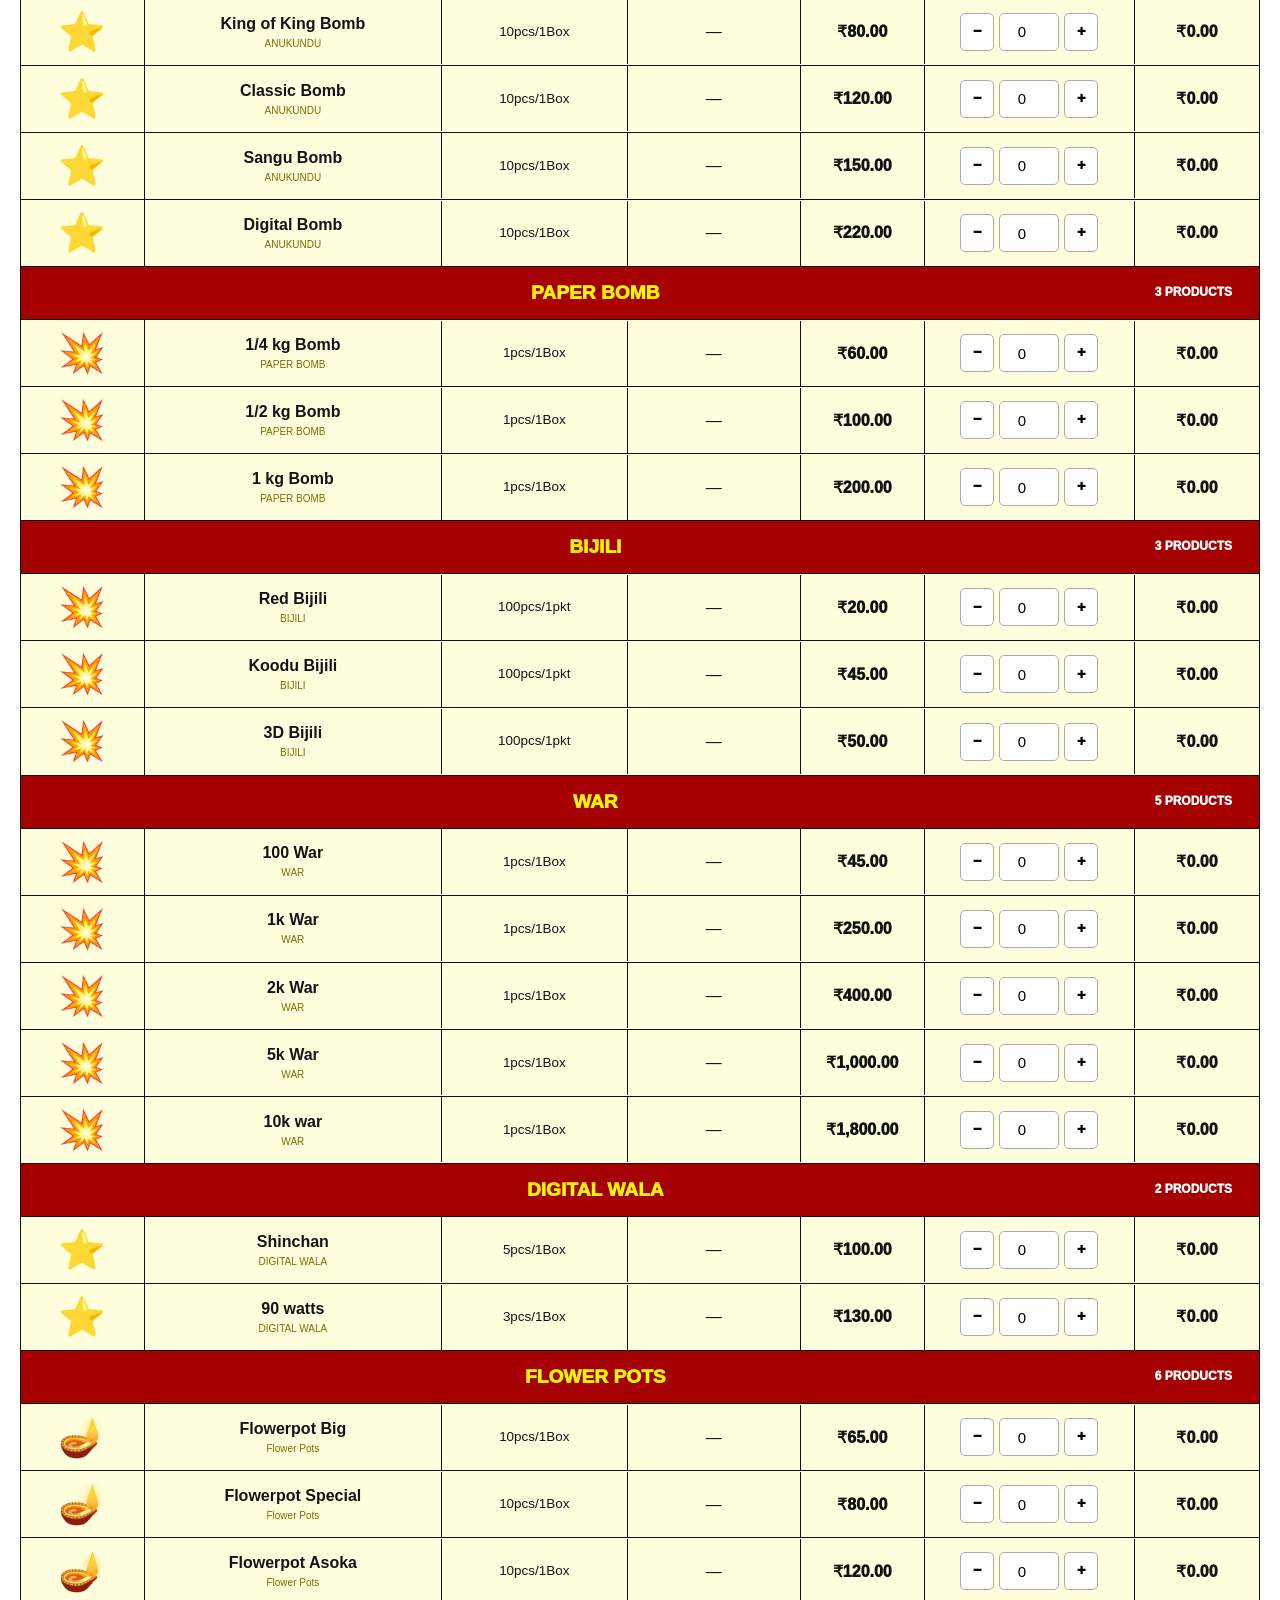
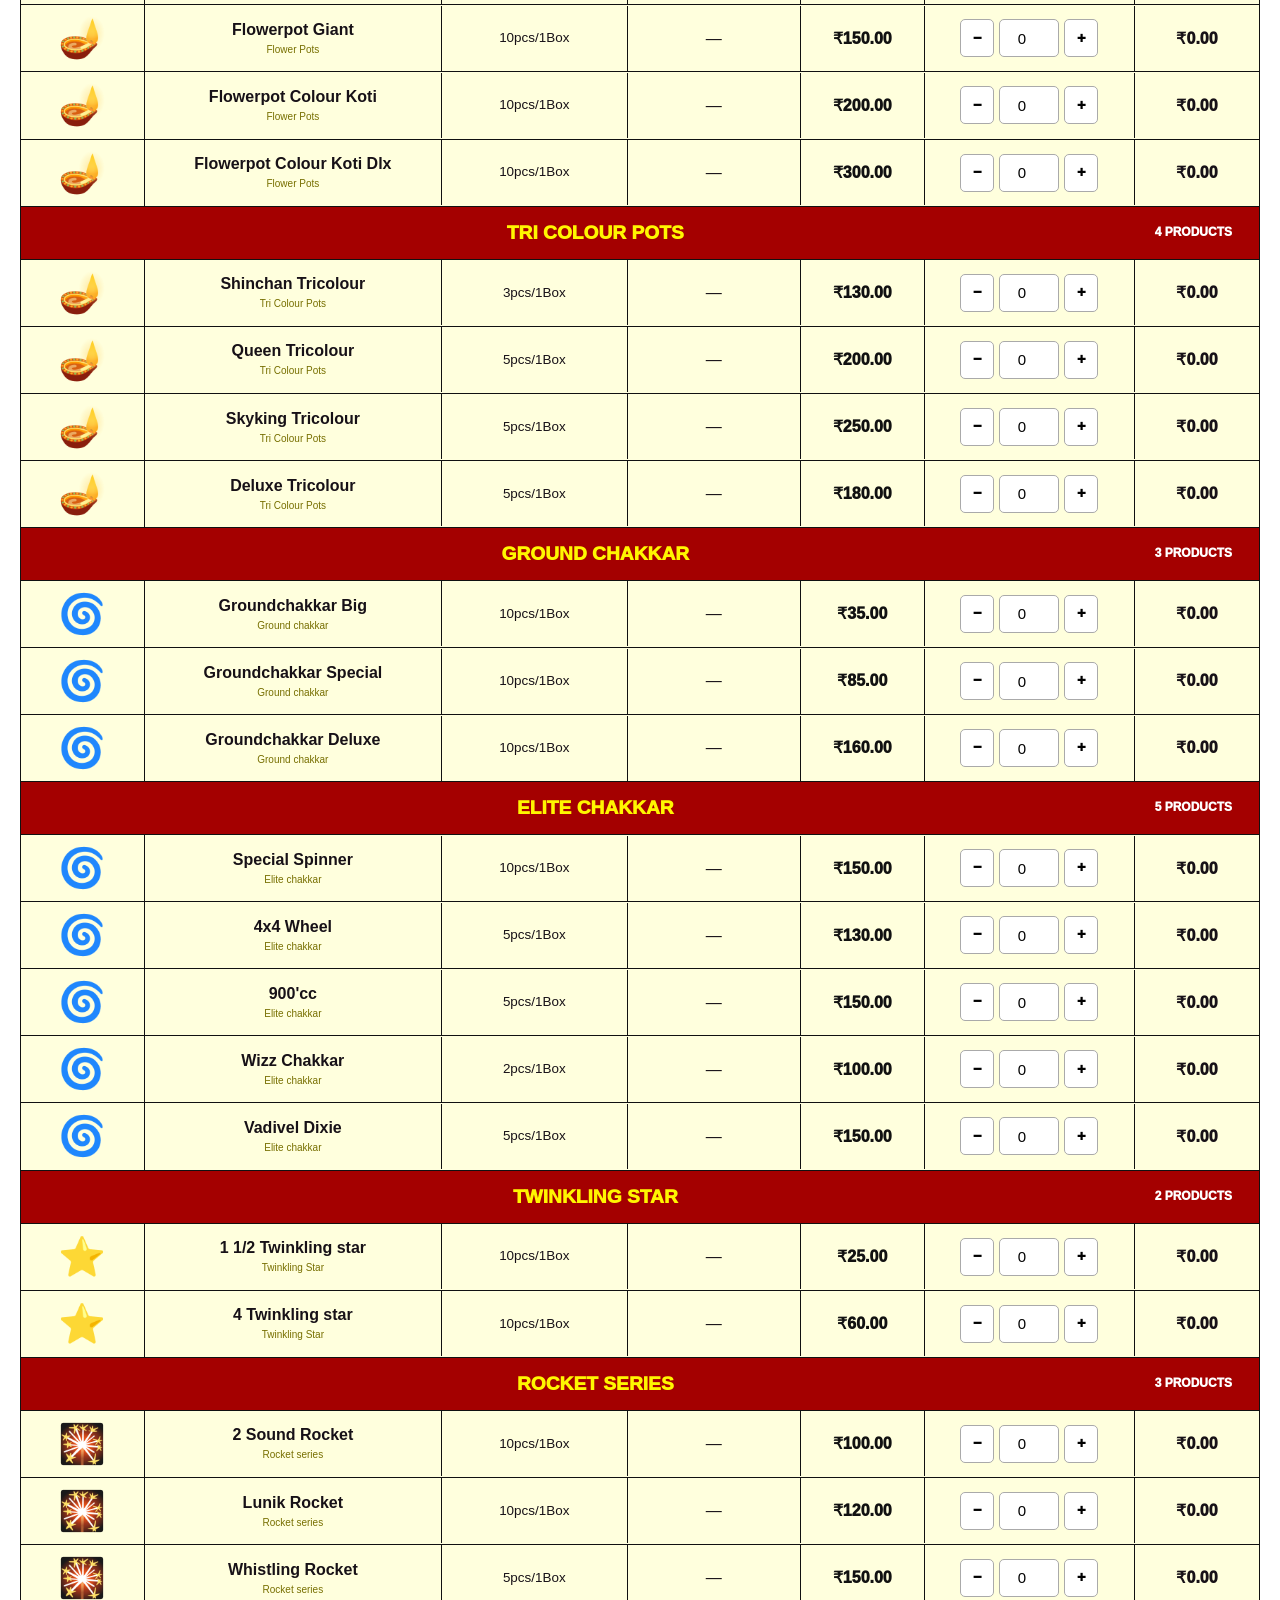
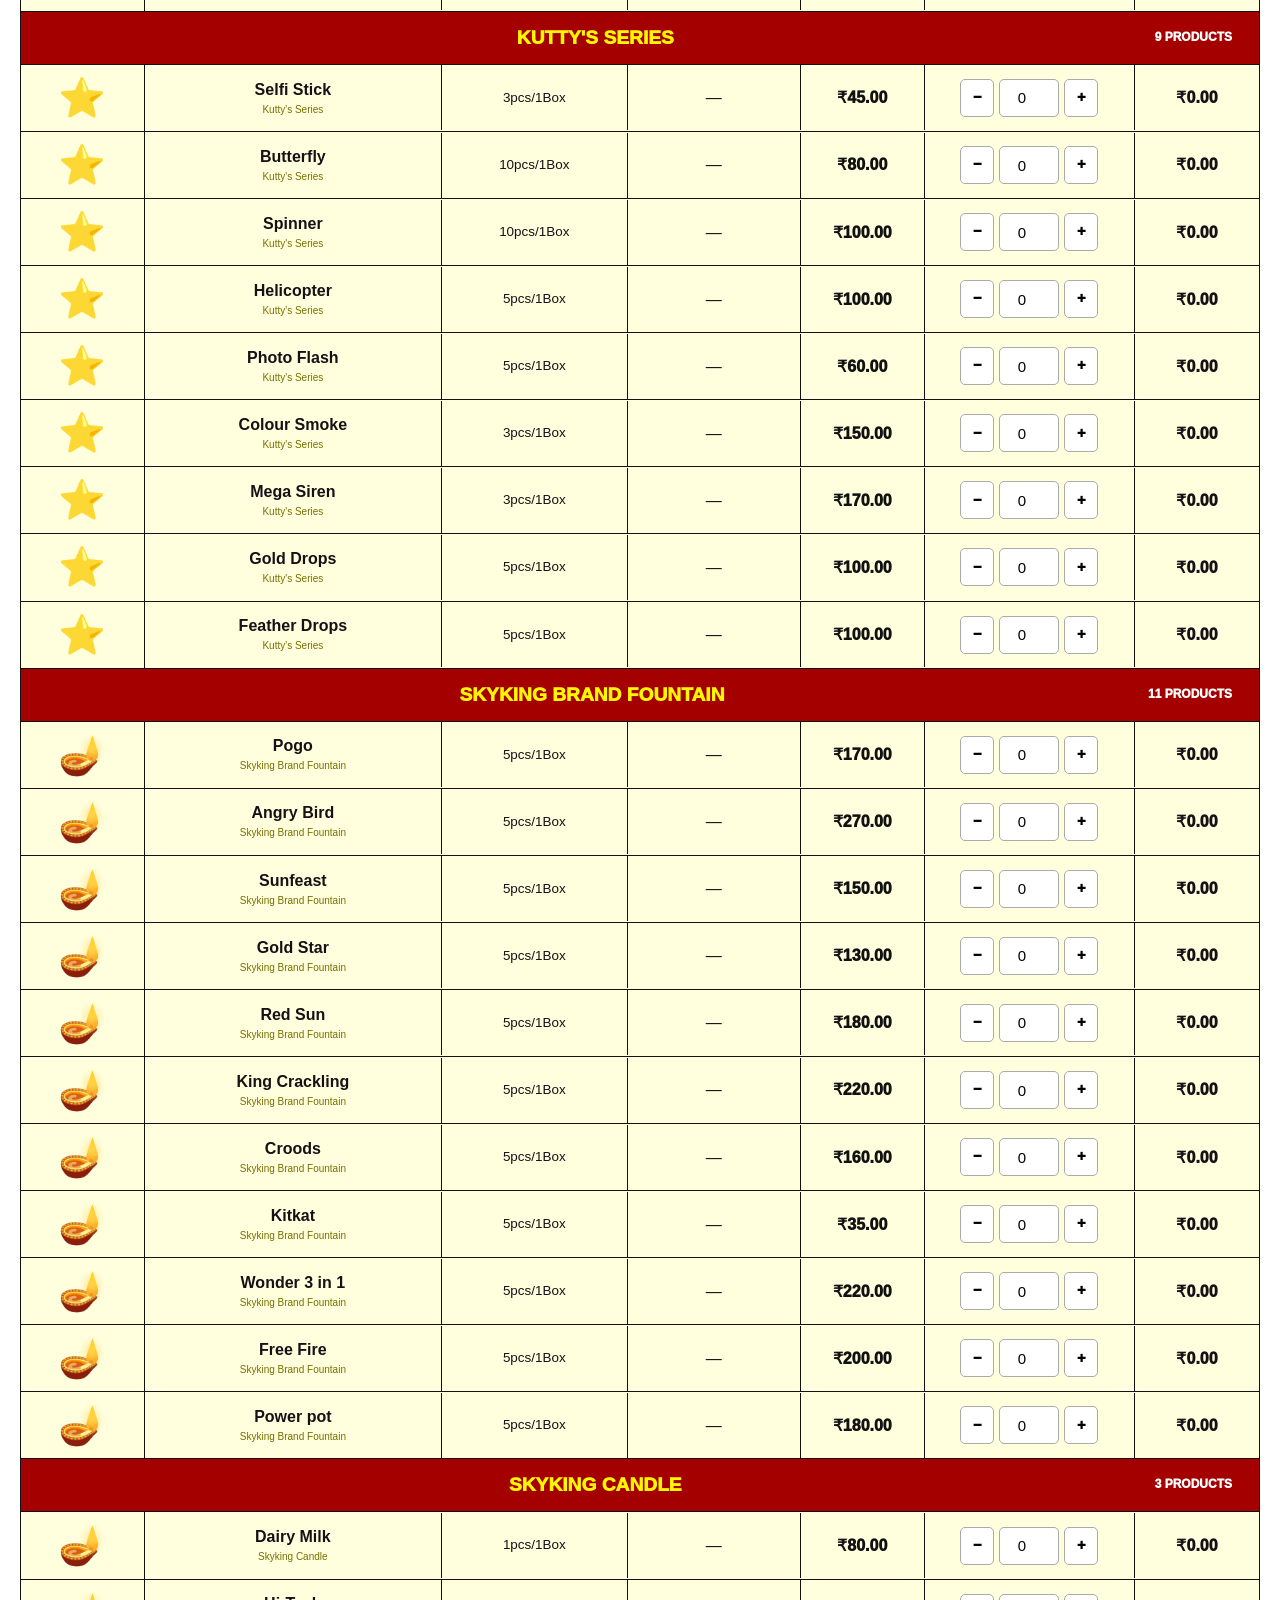
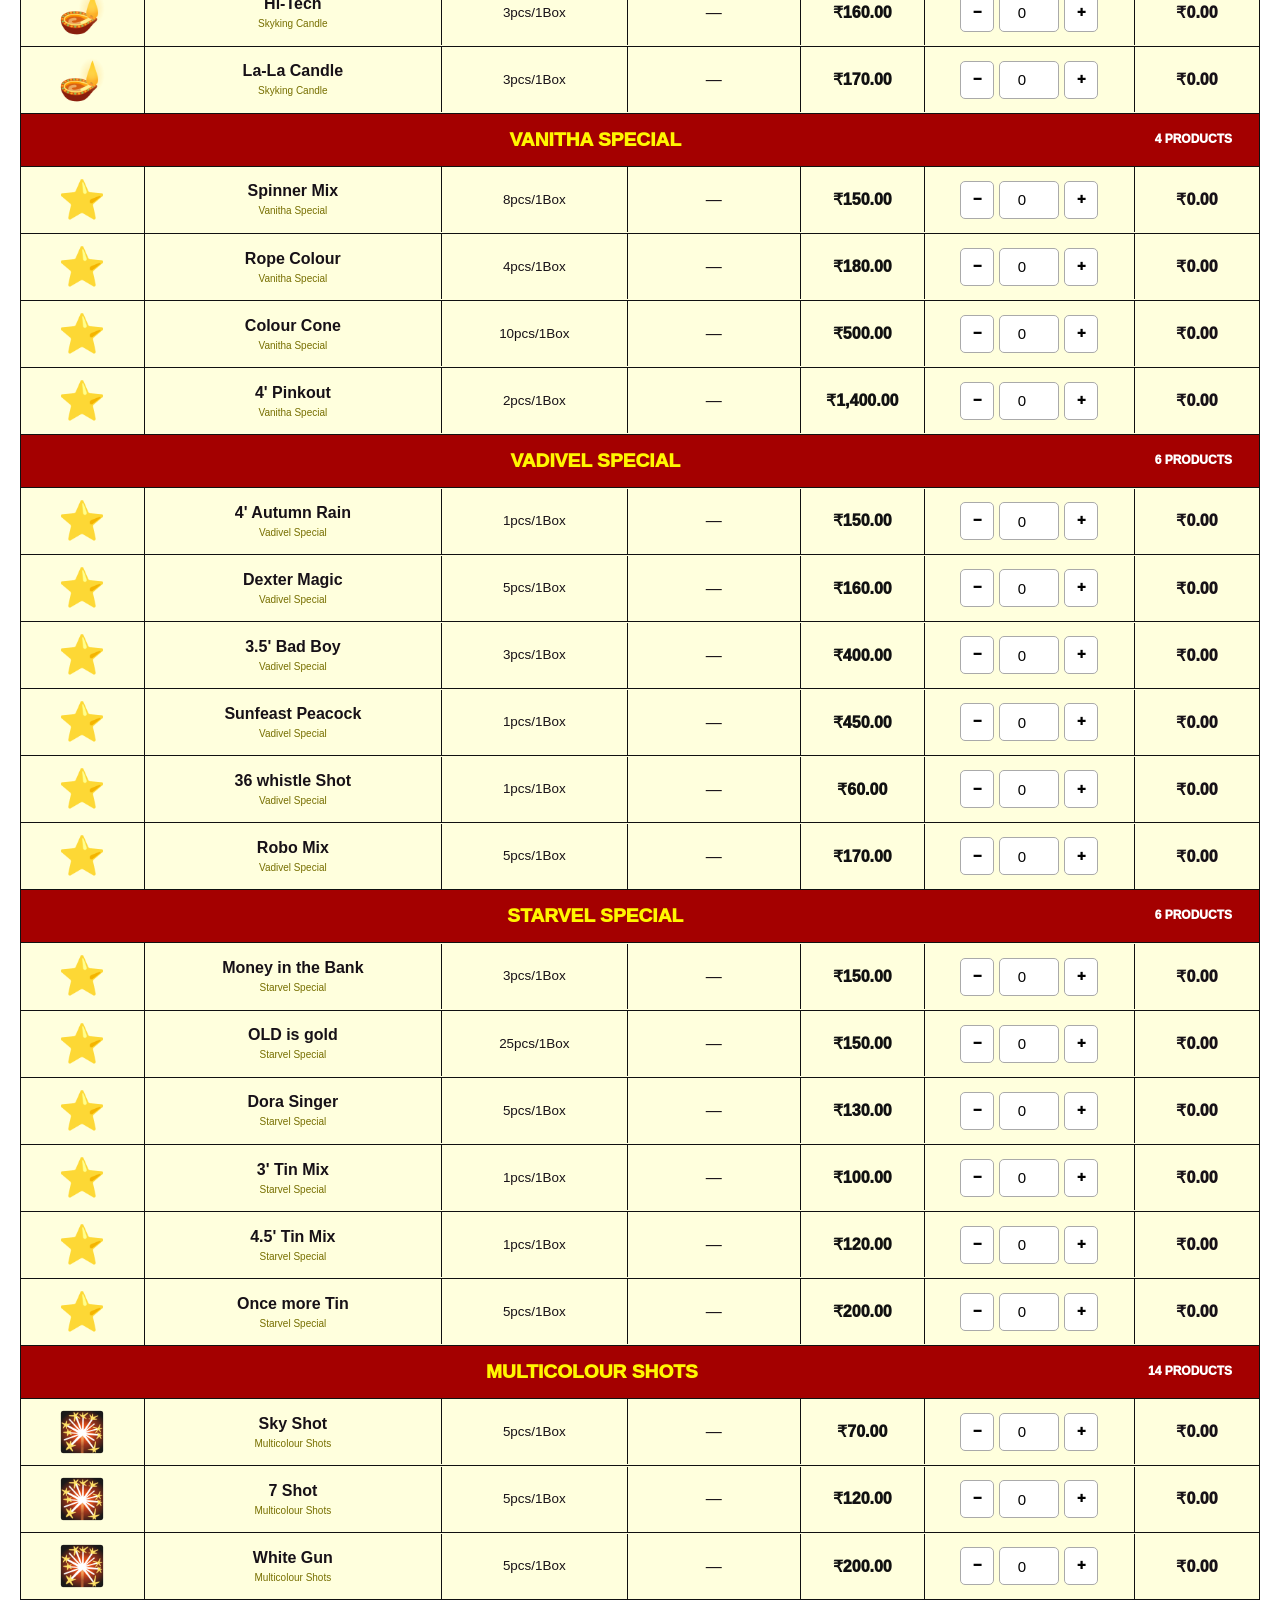
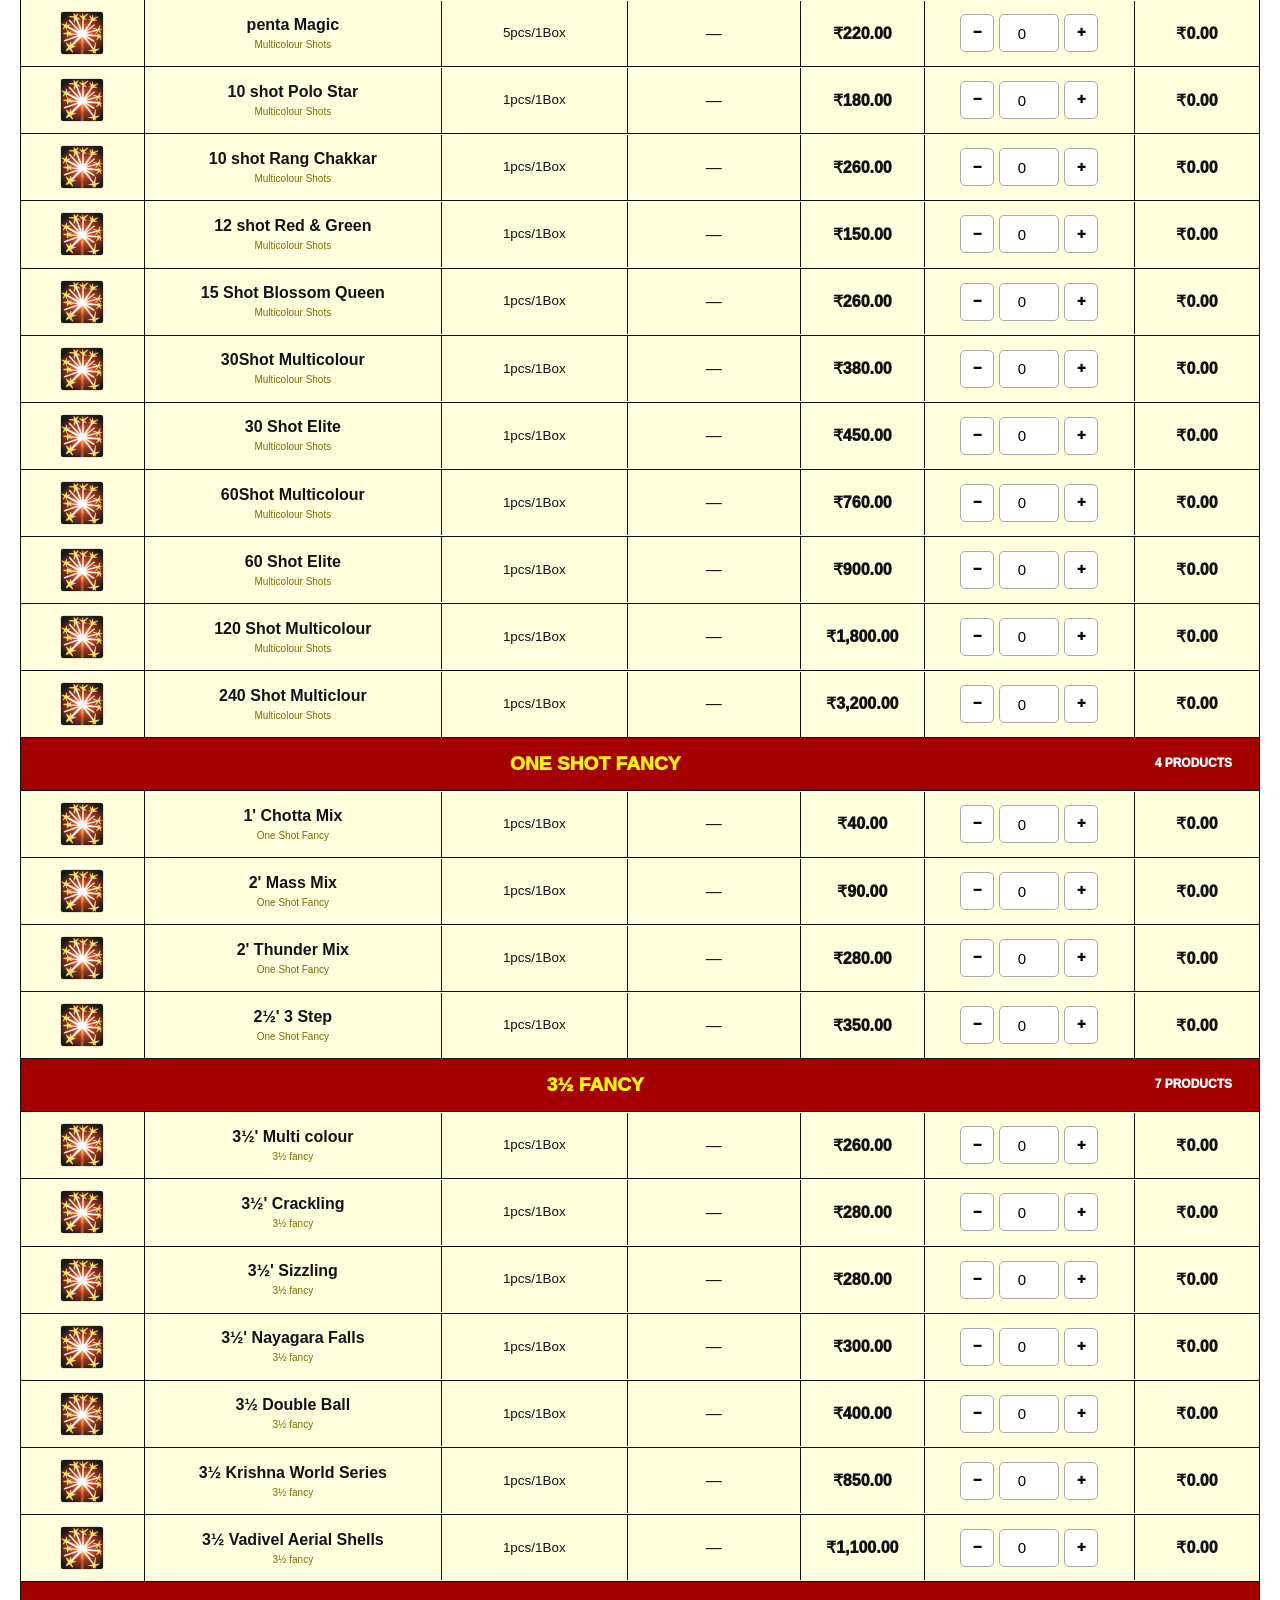
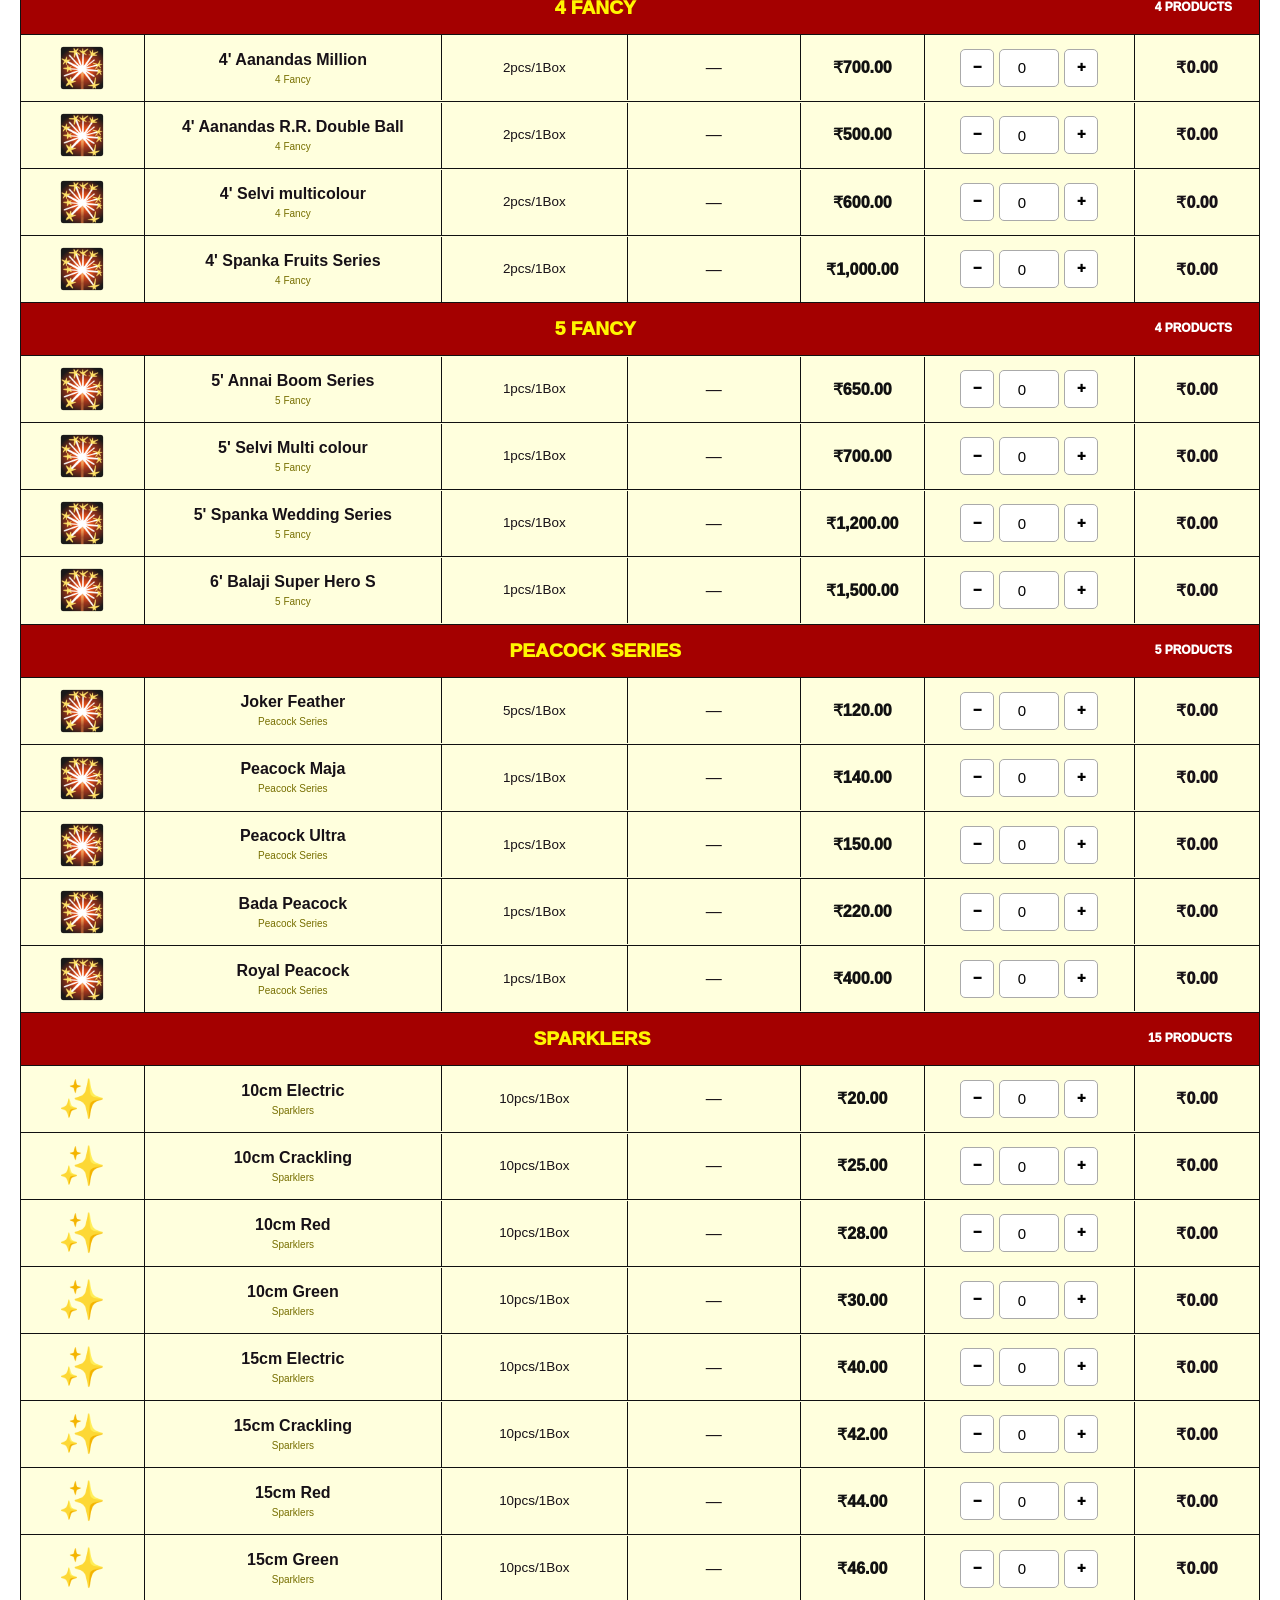
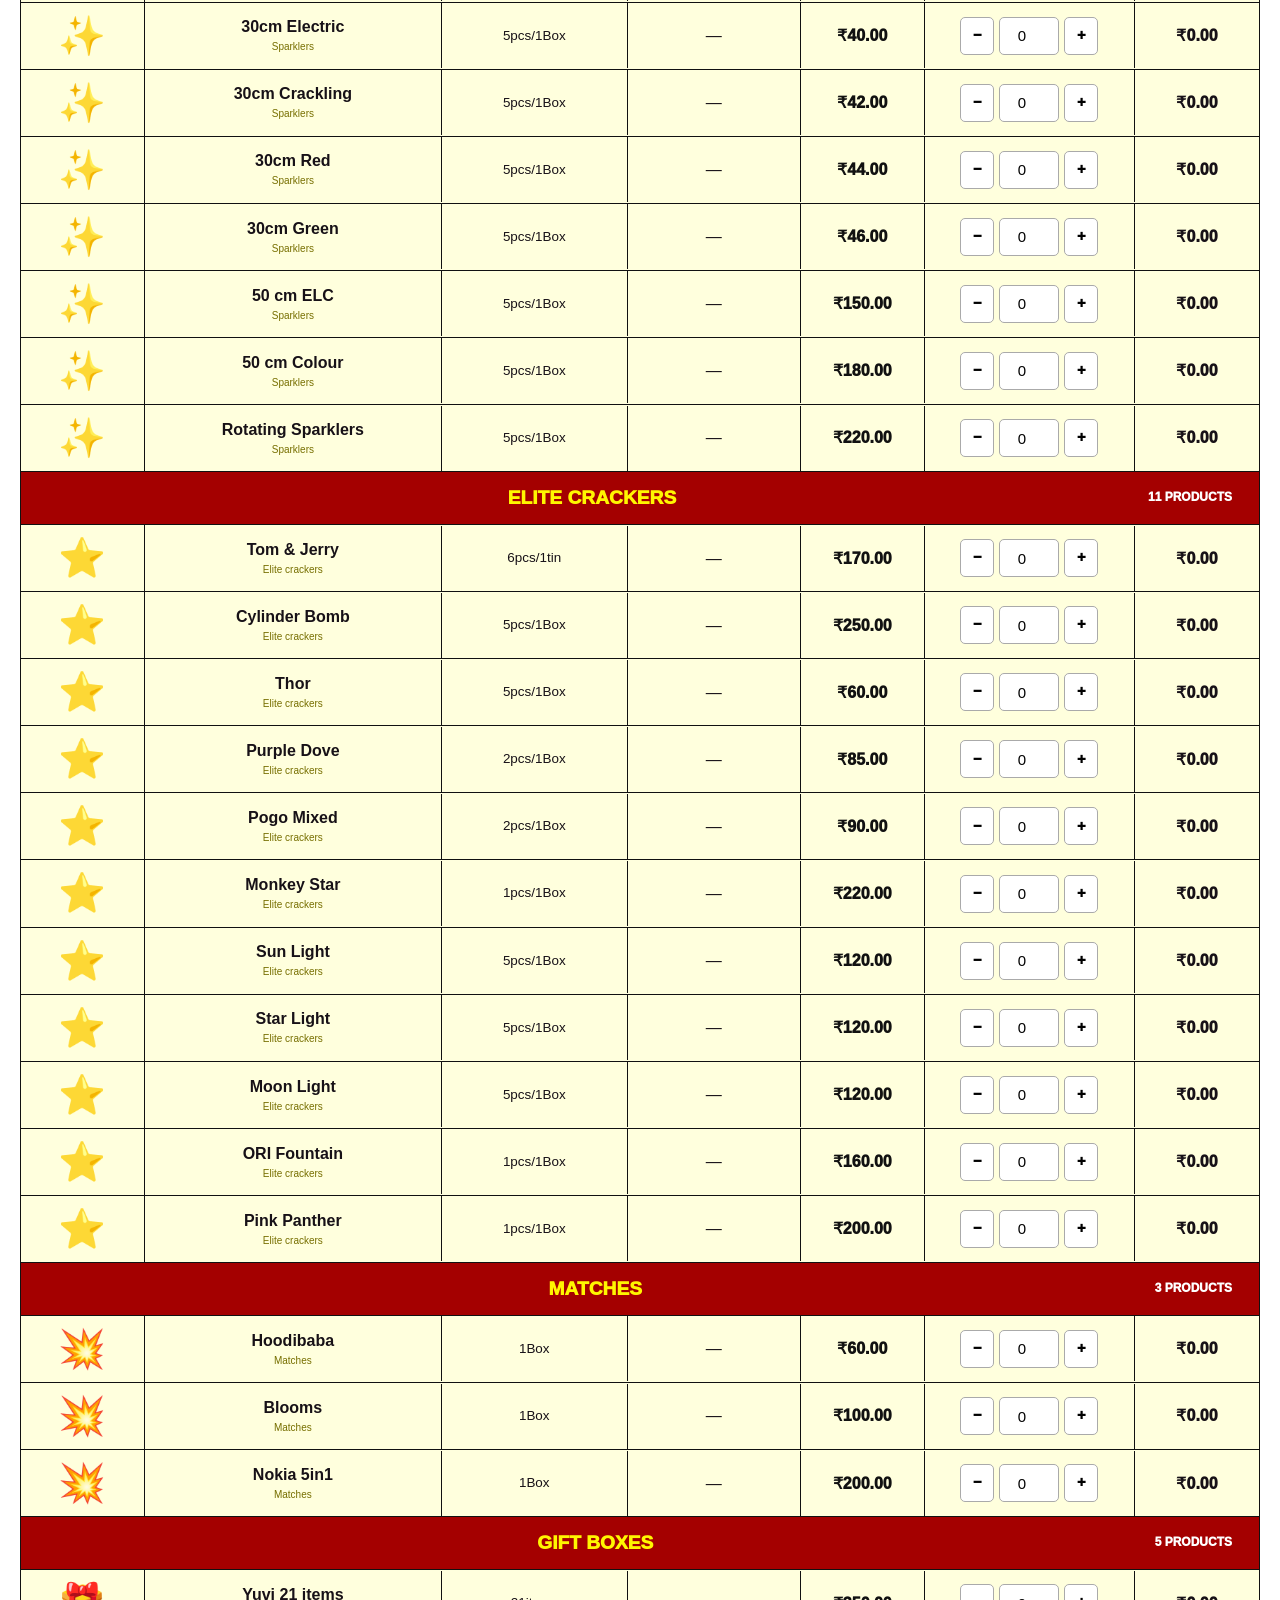
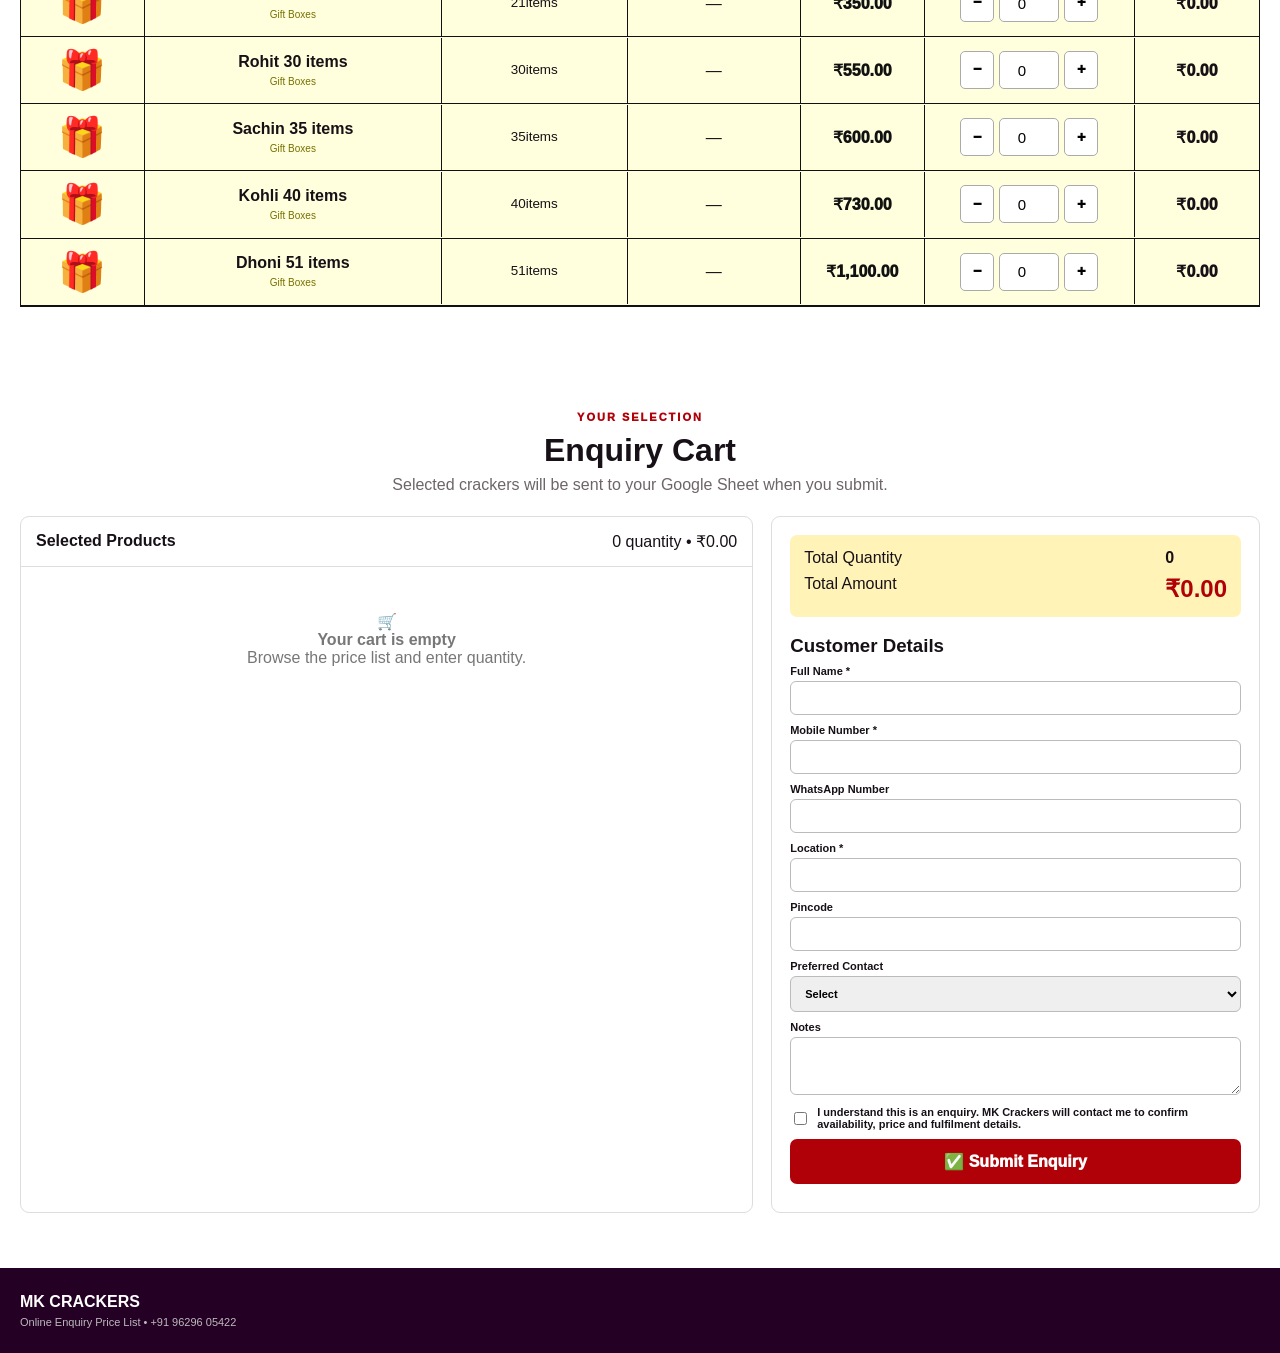
==== commit 8e1eebd8: "Update index.html" ====
--- a/index.html
+++ b/index.html
@@ -104,8 +104,8 @@
         <div class="gift-hero-glow">✦</div>
         <div class="gift-hero-icon">🎁</div>
         <strong>Gift Box Collection</strong>
-        <span>5 Special Gift Boxes</span>
-        <small>Yuvi • Rohit • Sachin • Kohli • Dhoni</small>
+        <span>5+ Special Gift Boxes</span>
+        <small>allikattu • Kungfupanda • Festival combo • Dhandiya • Meenakshi •KingLion</small>
         <b>View &amp; Add to Cart →</b>
       </a>
     </div>
@@ -190,4 +190,4 @@
 <script src="products.js"></script>
 <script src="app.js"></script>
 </body>
-</html>+</html>
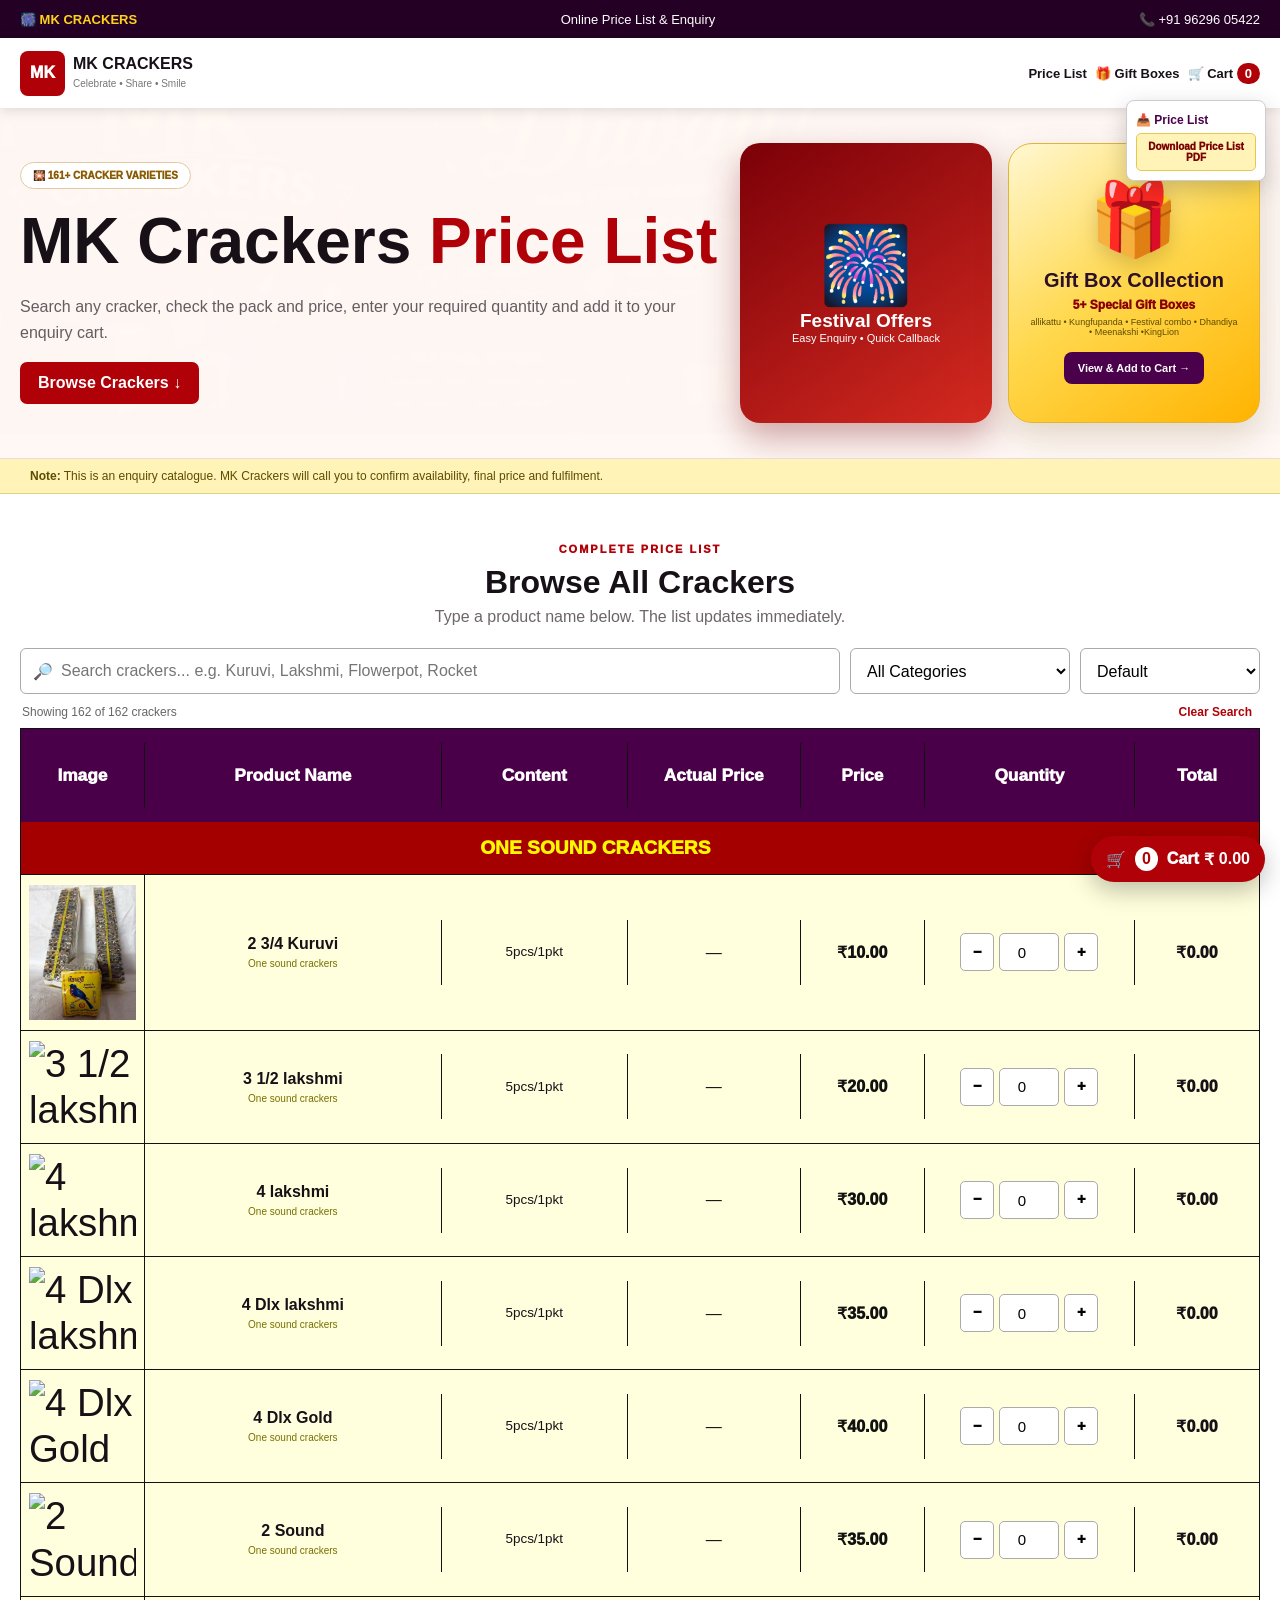
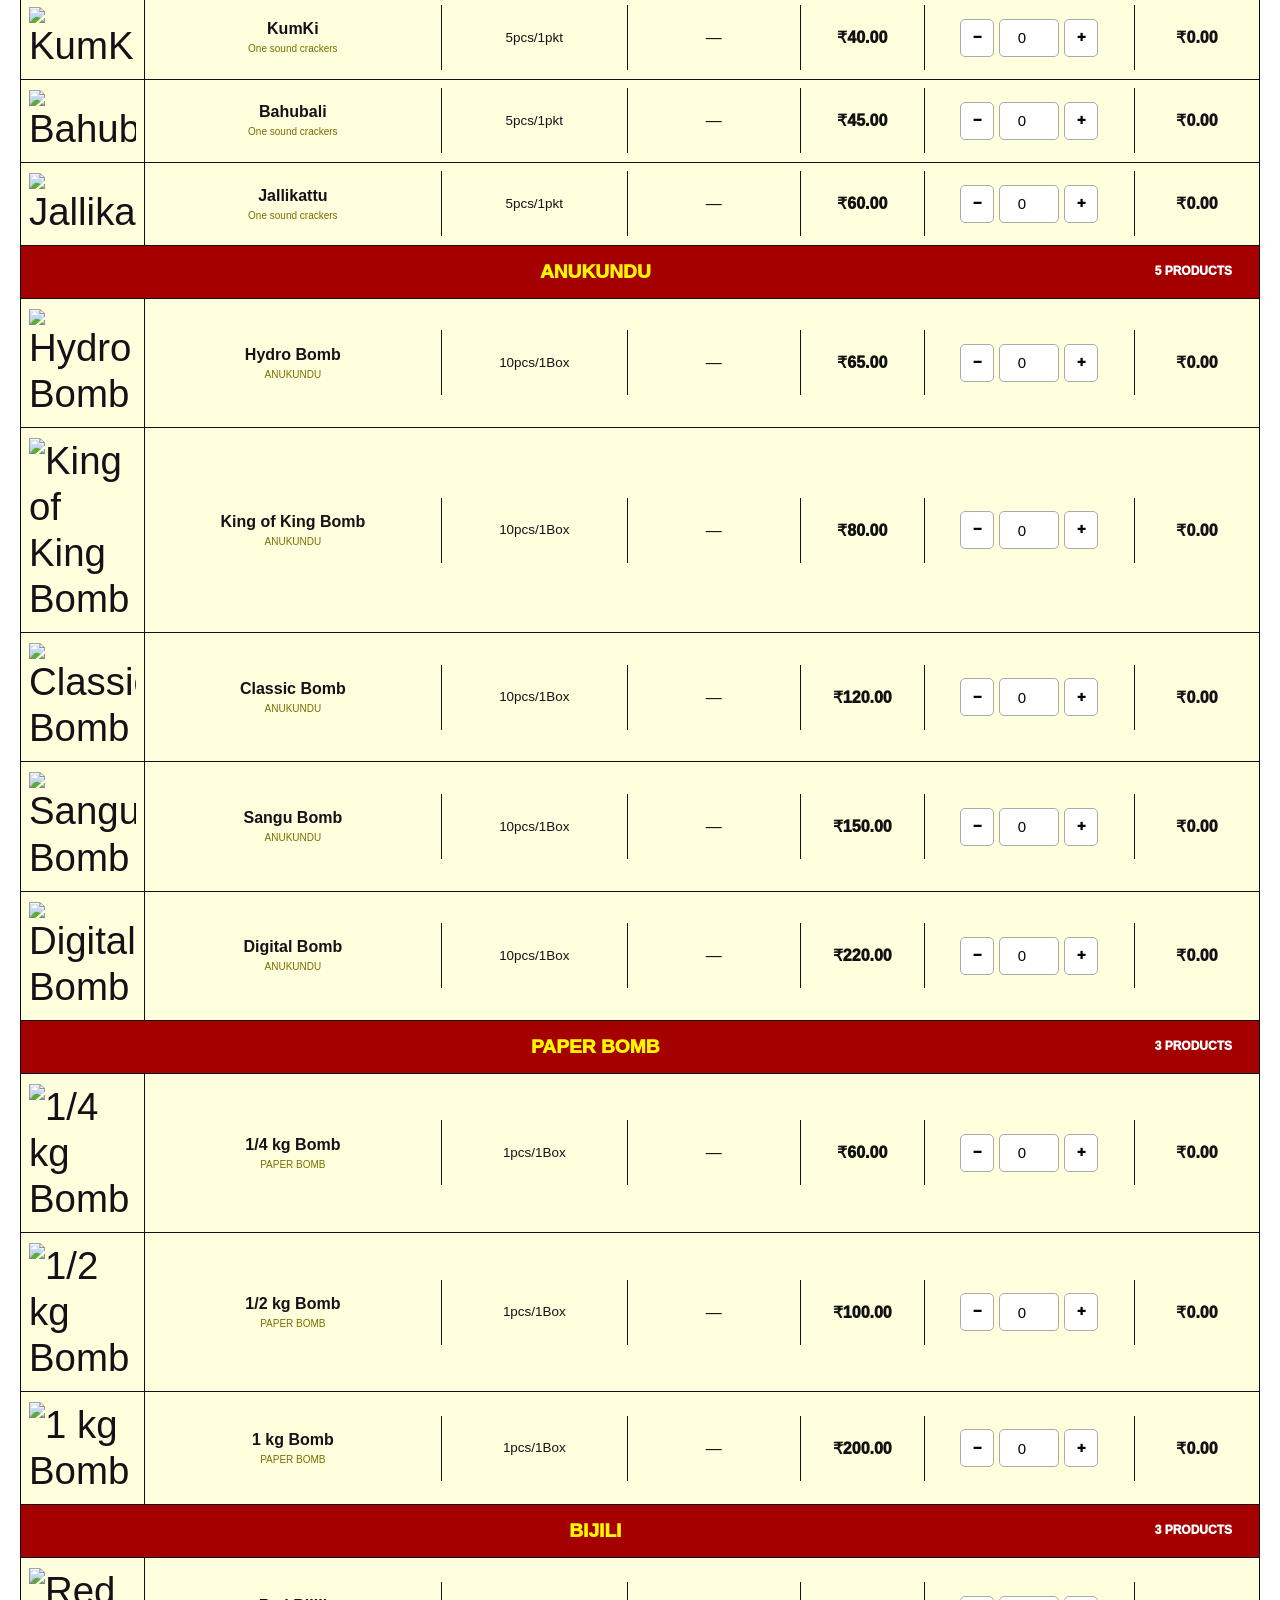
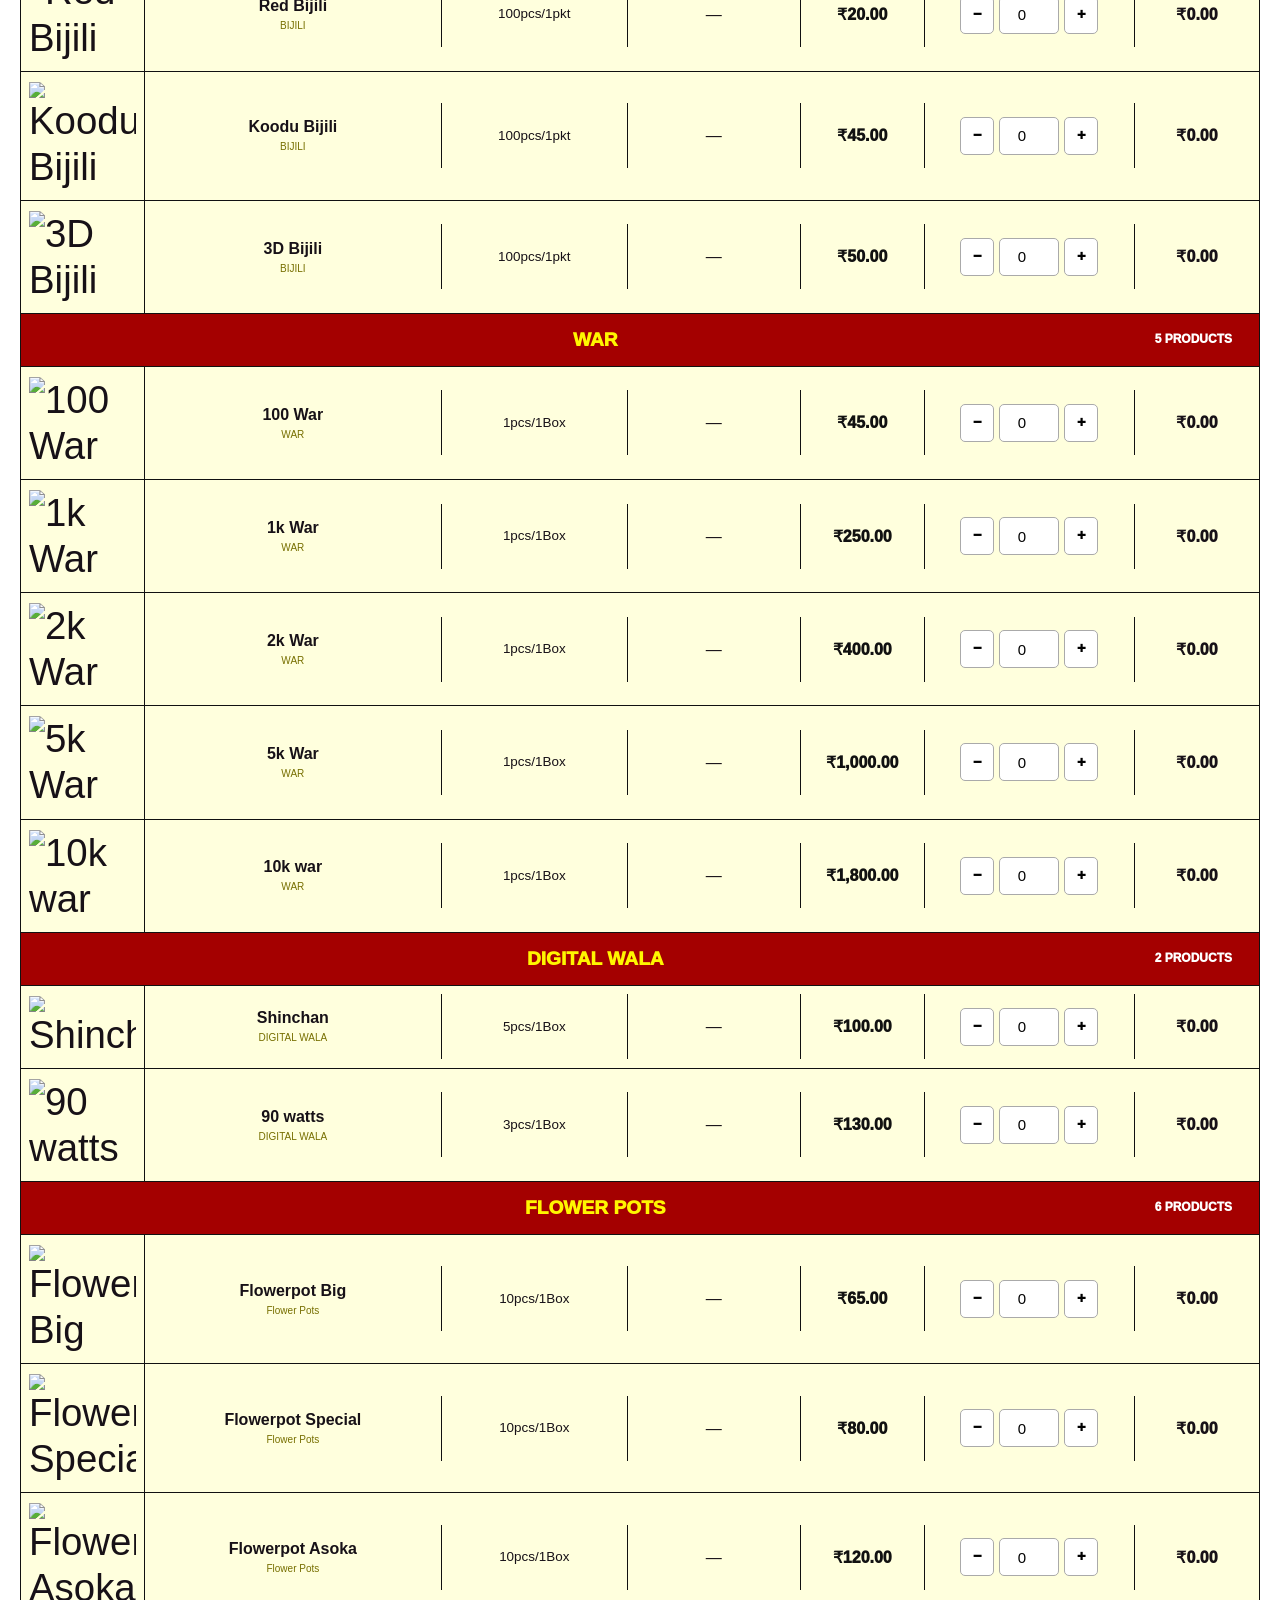
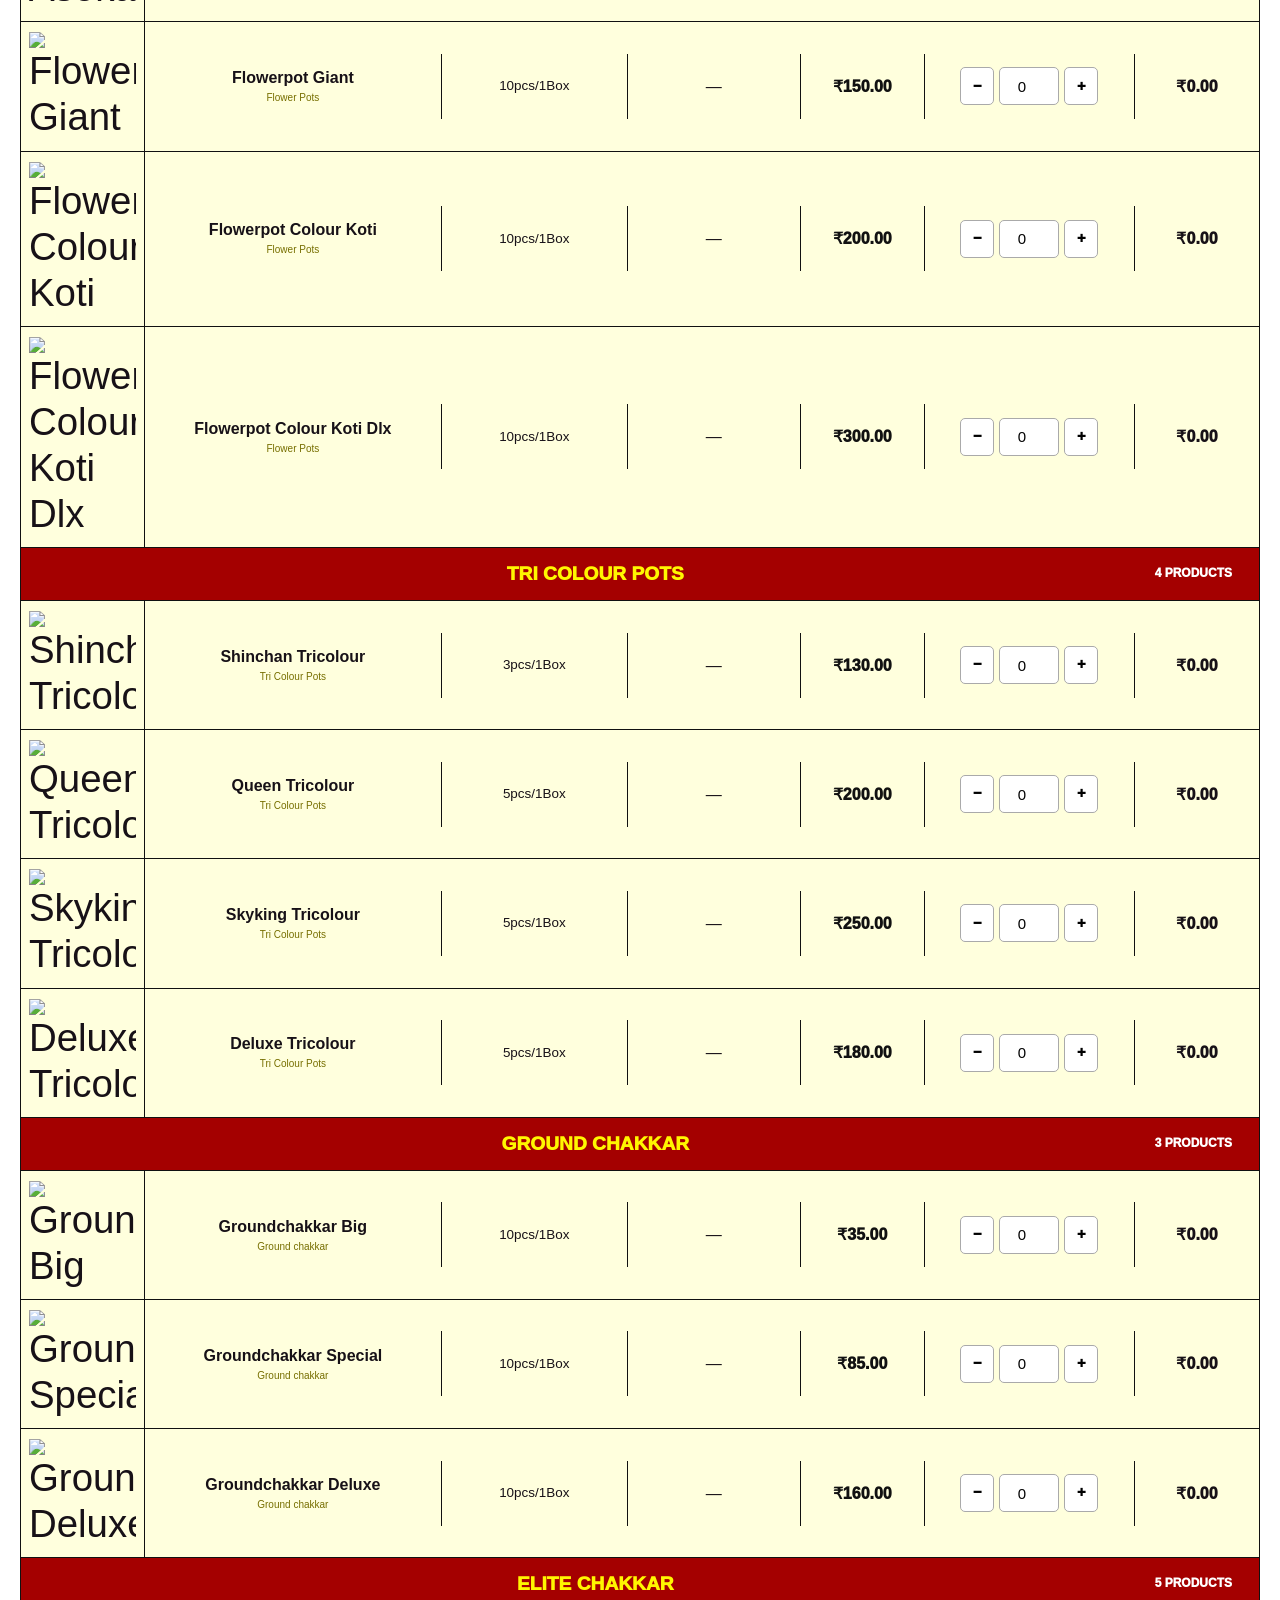
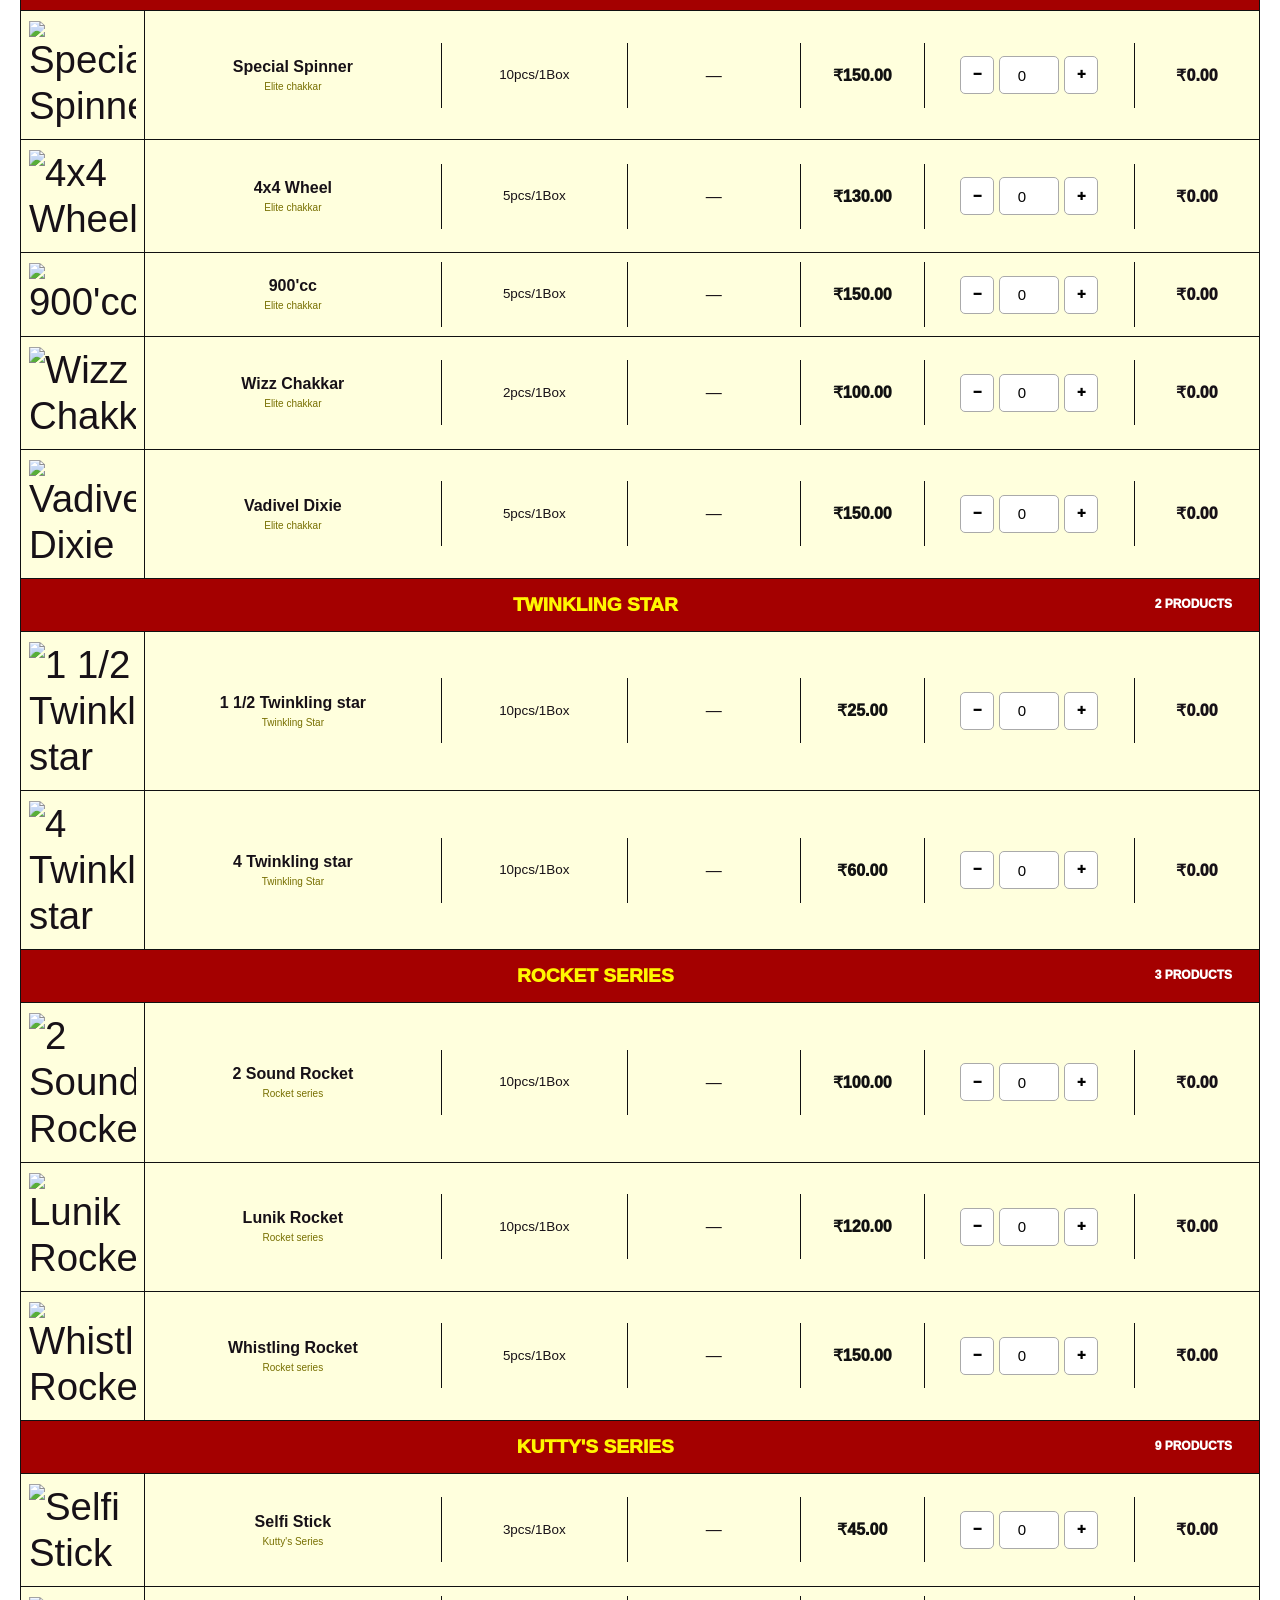
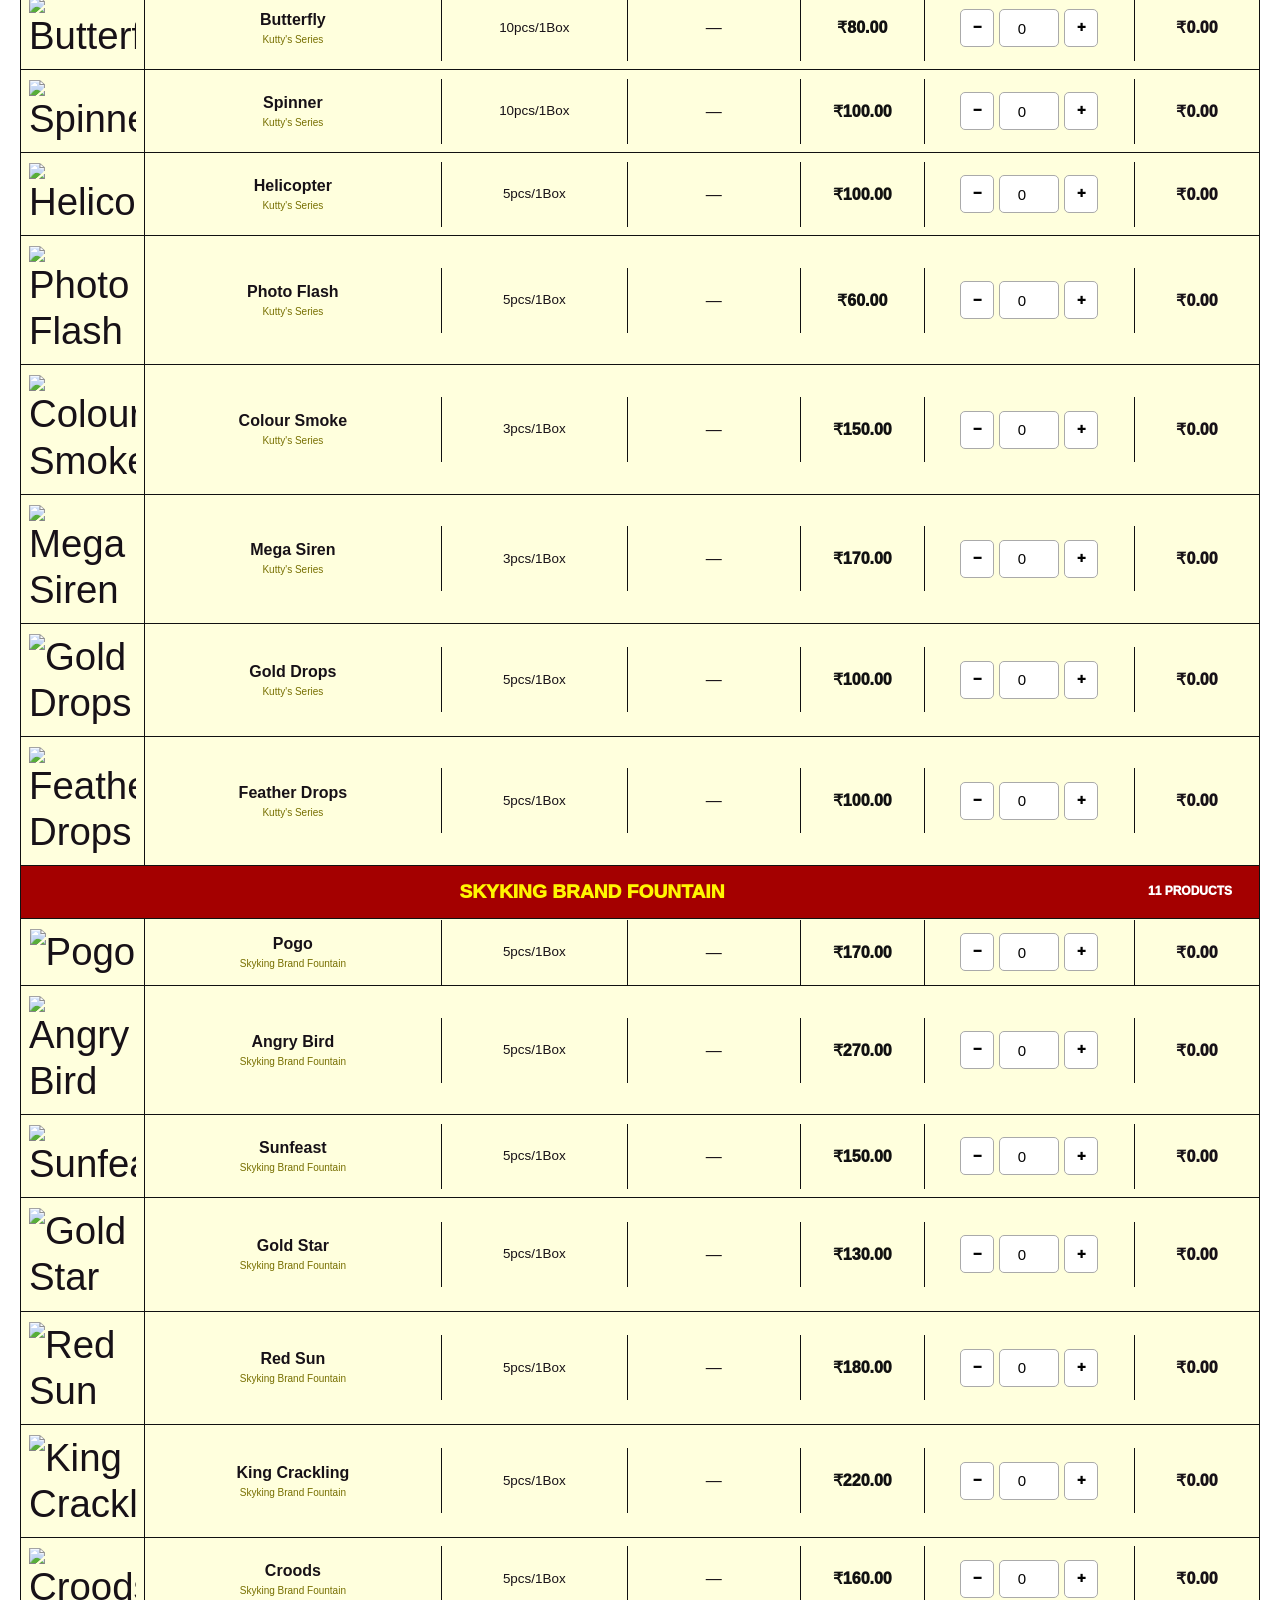
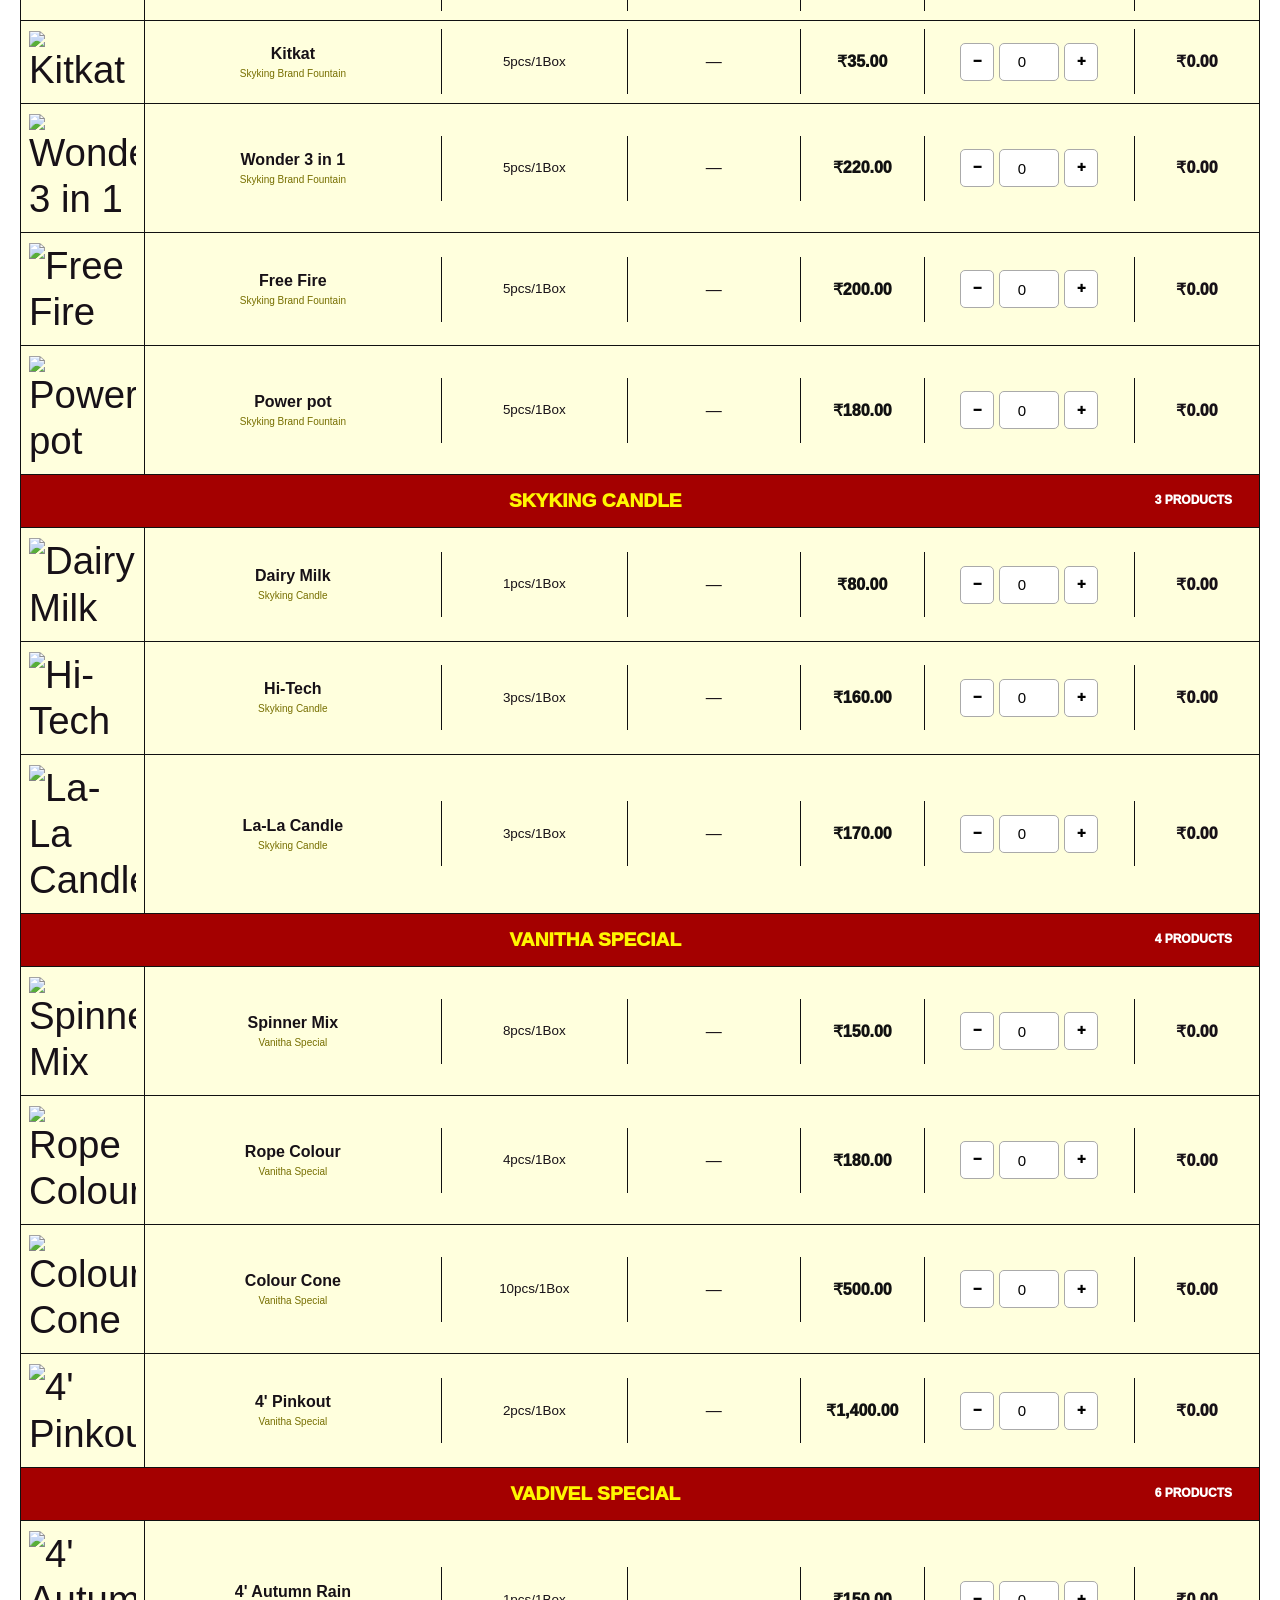
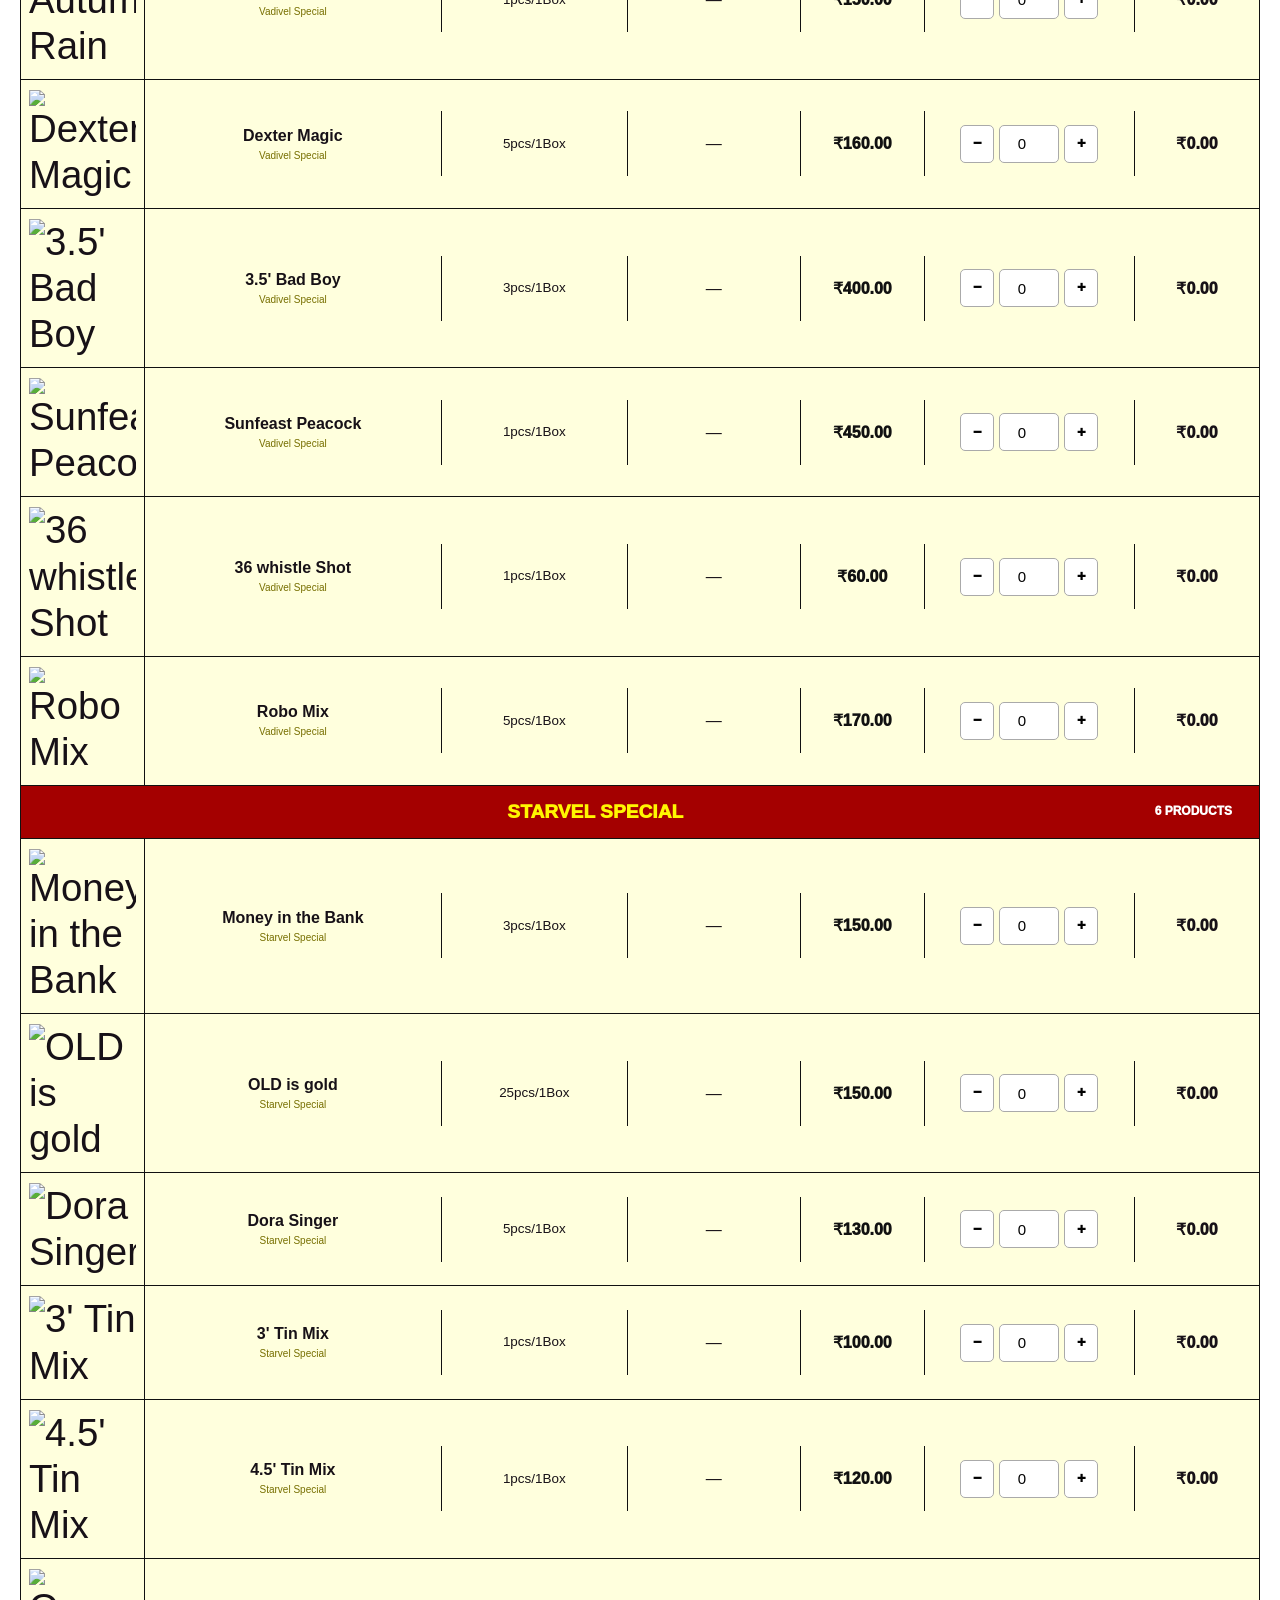
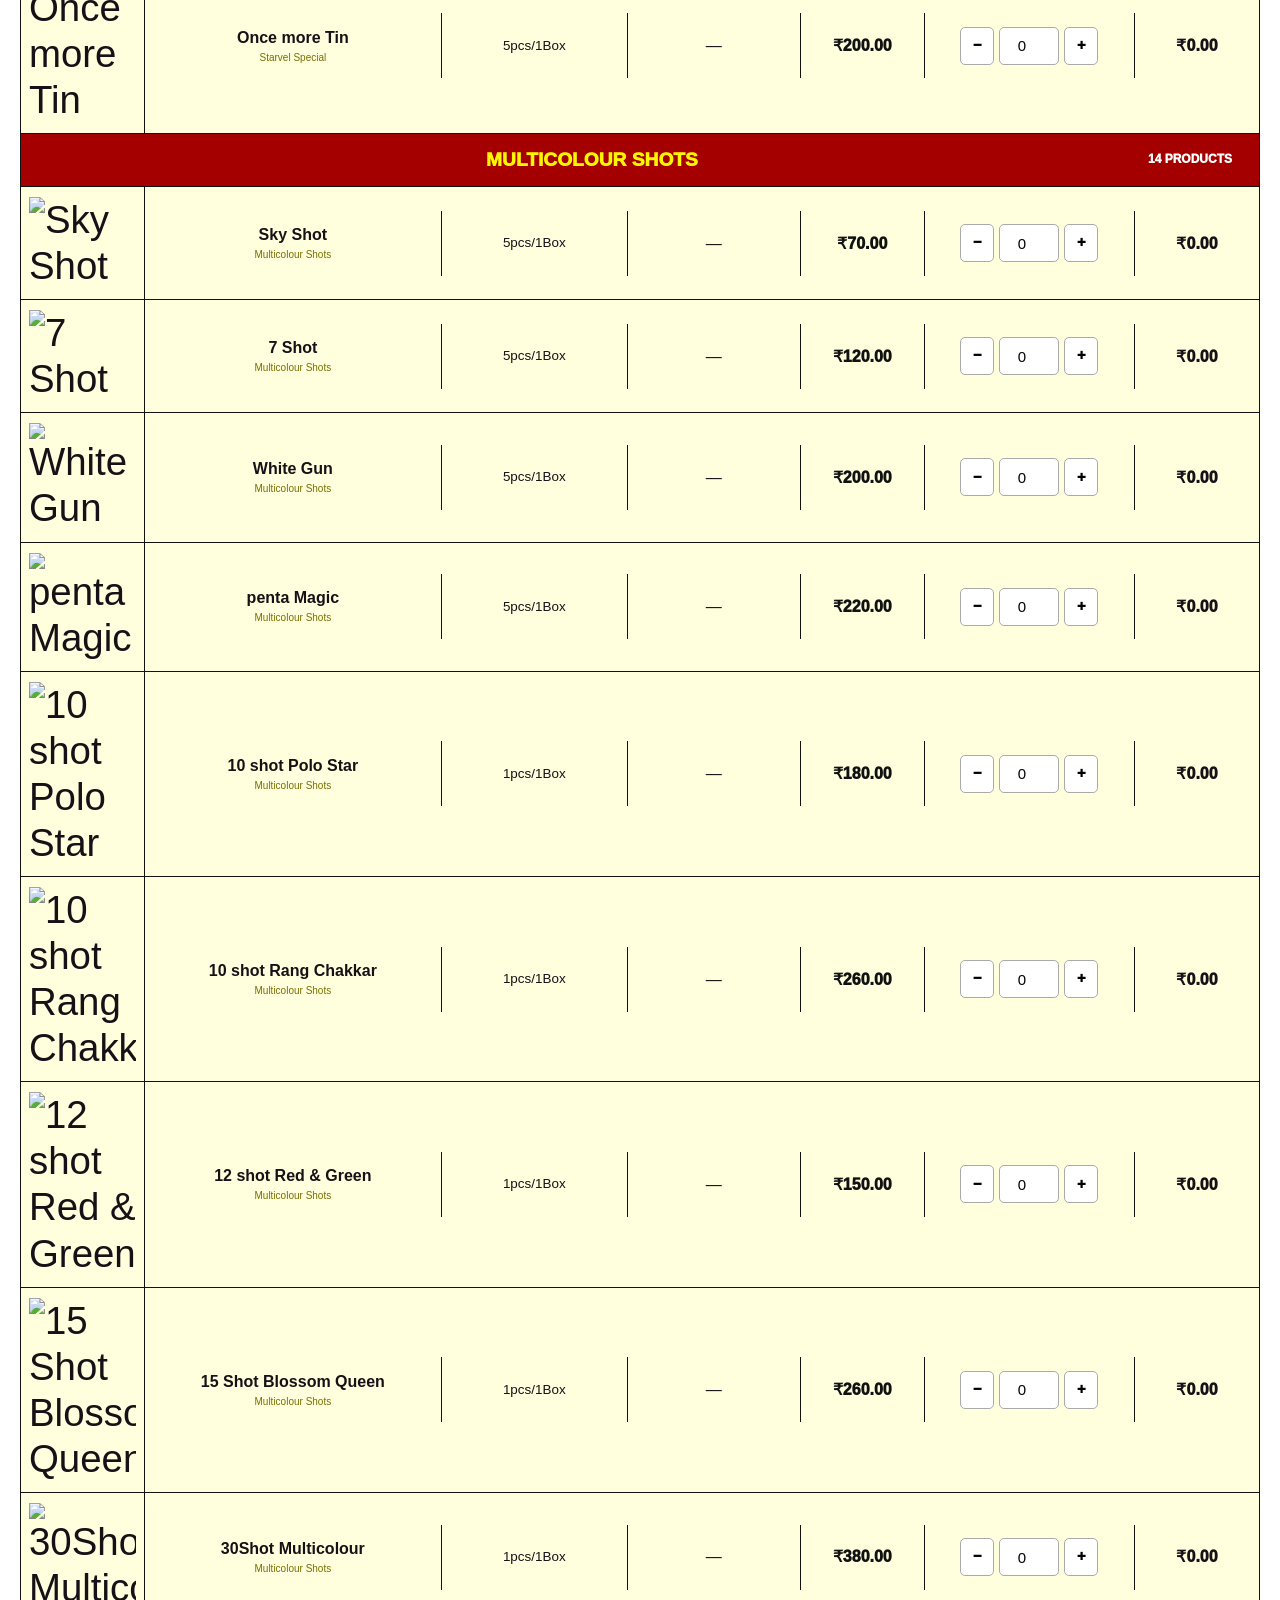
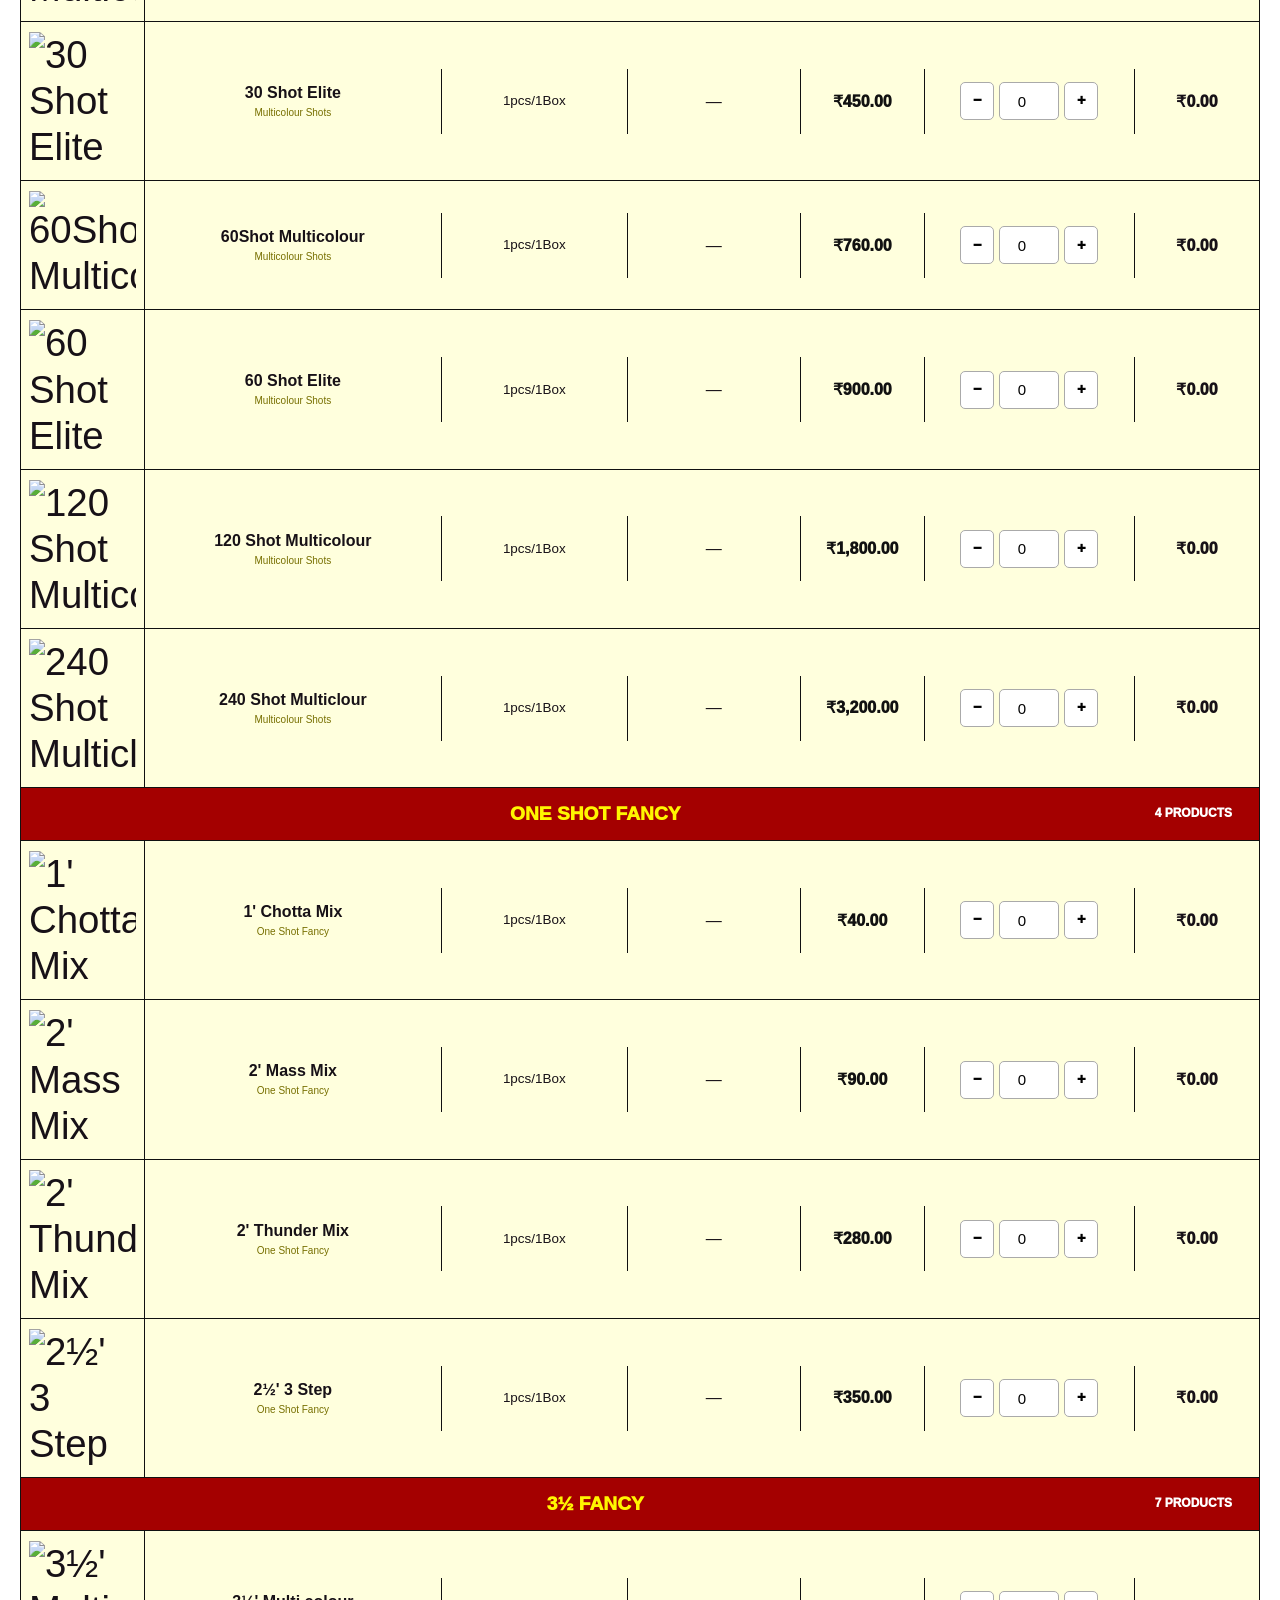
==== commit 0944fa49: "Update index.html" ====
--- a/index.html
+++ b/index.html
@@ -189,5 +189,25 @@
 
 <script src="products.js"></script>
 <script src="app.js"></script>
+<div id="productImageModal" class="product-image-modal">
+
+    <button
+        class="product-image-close"
+        onclick="closeProductImage()">
+        &times;
+    </button>
+
+    <img
+        id="largeProductImage"
+        class="large-product-image"
+        src=""
+        alt="">
+
+    <div
+        id="largeProductImageName"
+        class="large-product-image-name">
+    </div>
+
+</div>
 </body>
 </html>
--- a/style.css
+++ b/style.css
@@ -267,11 +267,27 @@
     box-shadow:0 2px 9px rgba(70,30,0,.06);
   }
   .product-row>div{padding:0!important;border:0!important;min-width:0!important}
-  .prod-img{
-    grid-column:1!important;grid-row:1 / span 2!important;
-    display:flex!important;align-items:center!important;justify-content:center!important;
-    font-size:34px!important;
-  }
+  .prod-img {
+    width: 100%;
+    height: 160px;
+    display: flex;
+    justify-content: center;
+    align-items: center;
+    overflow: hidden;
+}
+
+.prod-img img {
+    width: 140px;
+    height: 140px;
+    object-fit: contain;
+    cursor: pointer;
+    border-radius: 10px;
+    transition: transform 0.2s ease;
+}
+
+.prod-img img:hover {
+    transform: scale(1.05);
+}
   .prod-name{
     grid-column:2!important;grid-row:1!important;text-align:left!important;
   }
